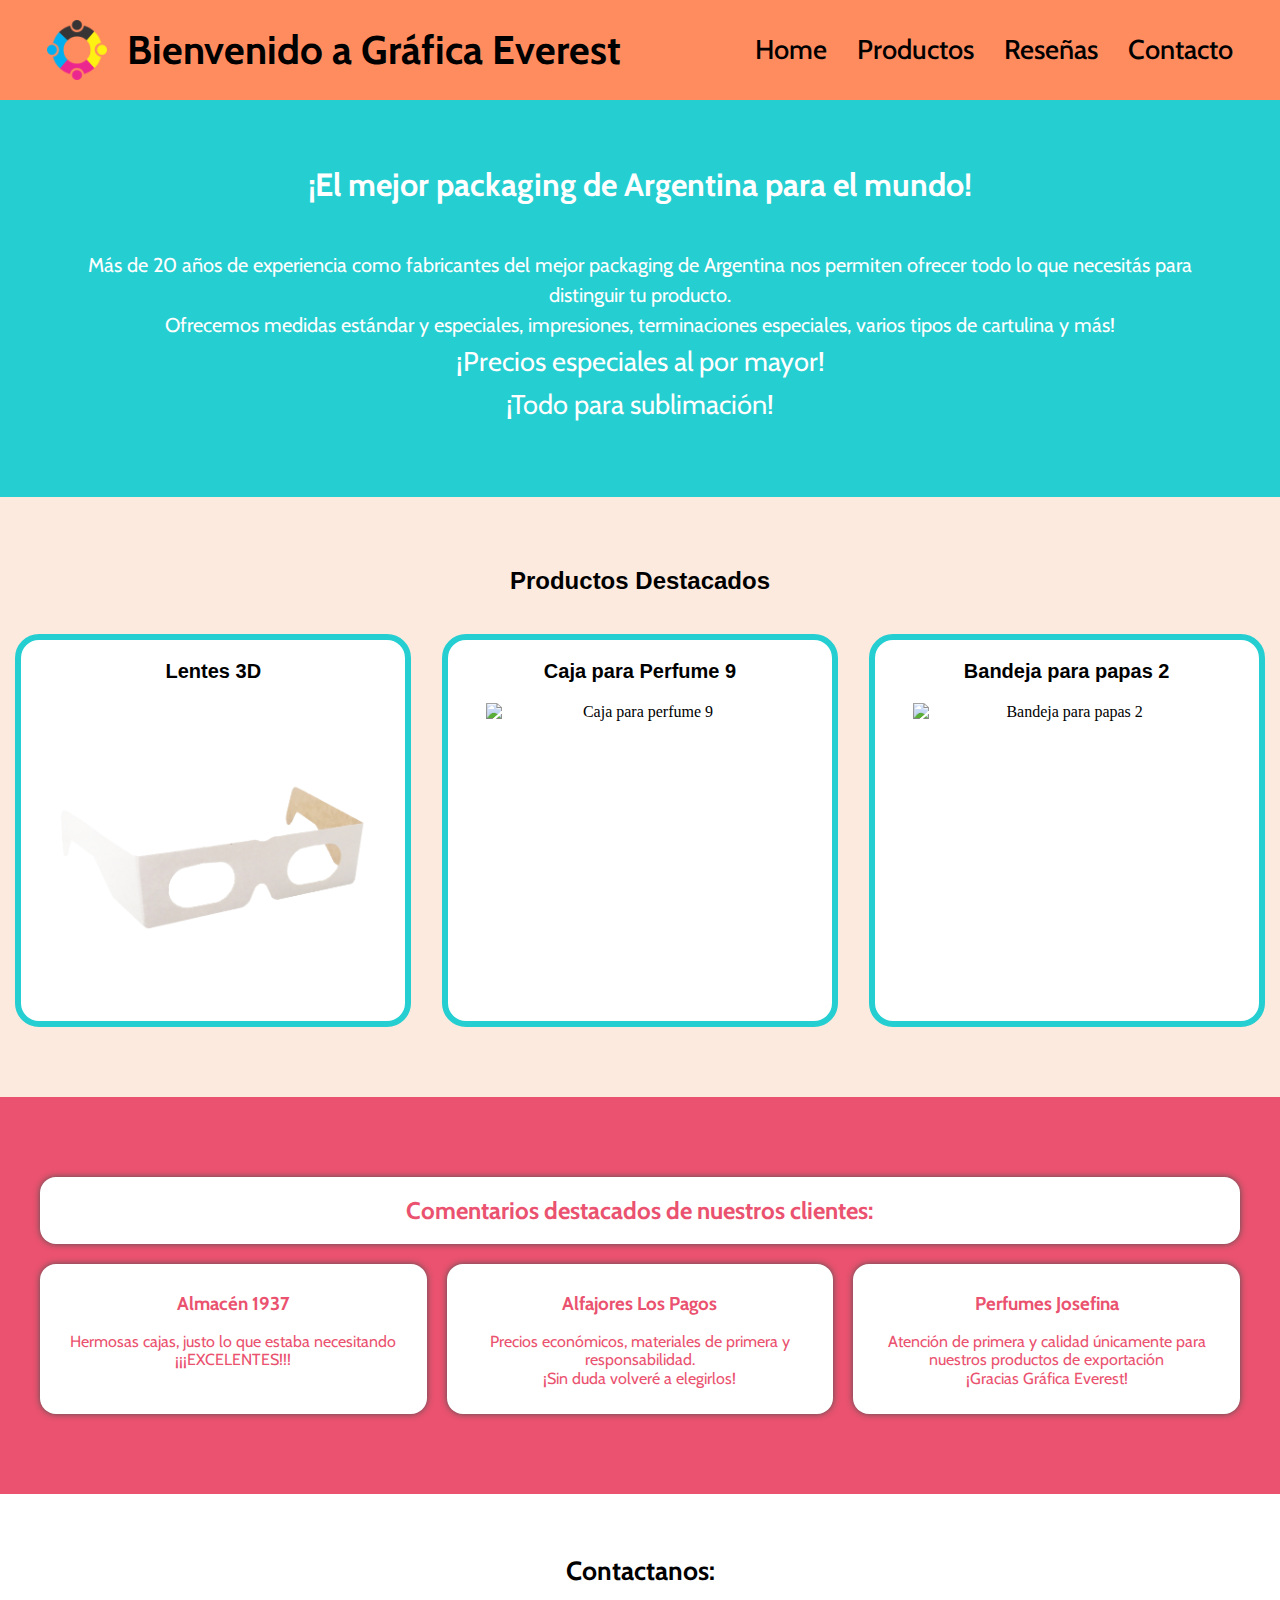
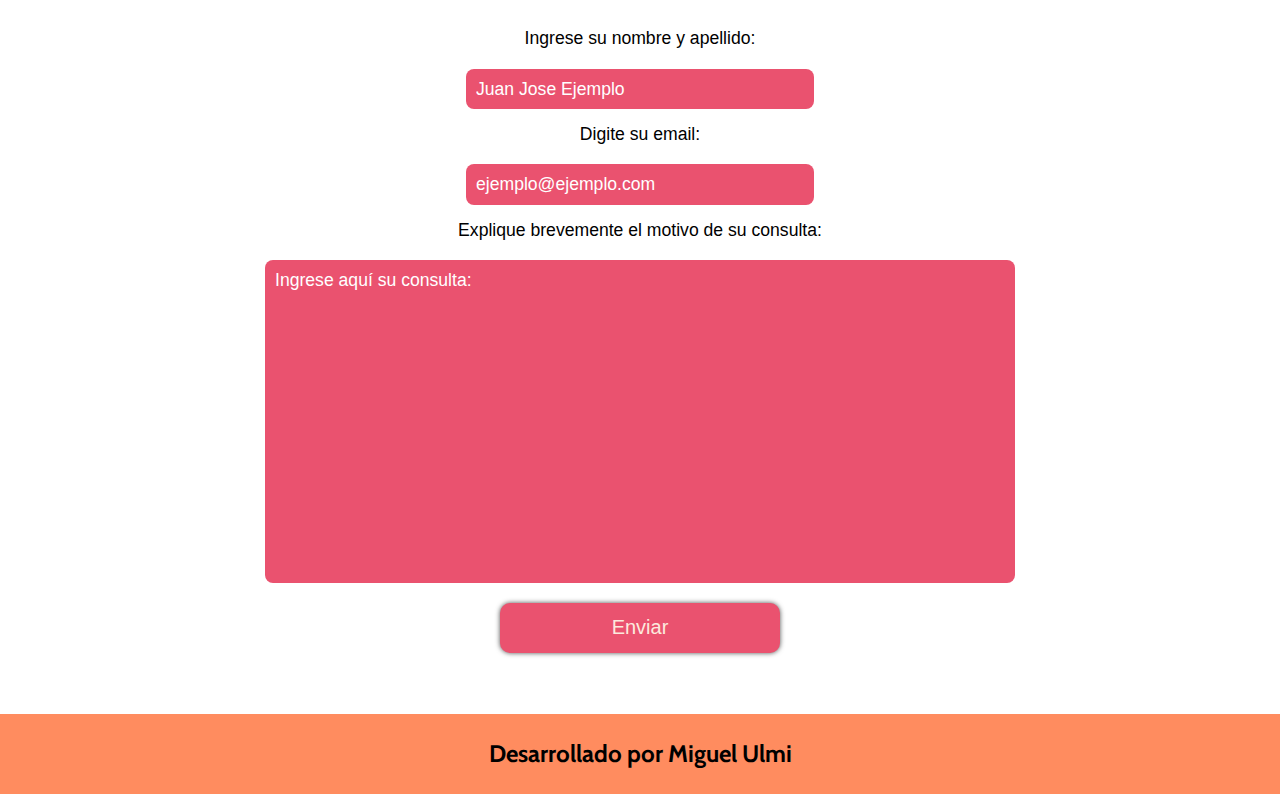
==== index.html @ 4e7ba4cf "Update index.html" ====
<!DOCTYPE html>
<html lang="es-ar">

<head>
    <meta charset="UTF-8">
    <meta name="viewport" content="width=device-width, initial-scale=1.0">
    <title>Carrito de Compras de Gráfica Everest</title>
    <meta name="author" content="Miguel Angel Ulmi">
    <meta name="keywords" content="carrito, carrito de compras, compras, shopping, shopping cart, cart">
    <meta name="resume" content="Es una página carrito de compras hecha para el trabajo final intgrador de Talento Tech">
    <link rel="stylesheet" href="styles/normalize.css">
    <link rel="stylesheet" href="styles/styles.css">
    <link rel="icon" href="images/Icon.png">
</head>

<body>
    <header class="header">
        <div class="header__logo">
            <img src="images/Icon.png" alt="Logo Gráfica Everest" class="header__logo__imagen">
            <h1 class="header__titulo">Bienvenido a Gráfica Everest</h1>
        </div>

        <nav class="header__nav">
            <ul class="header__nav__list">
                <li><a href="#home" class="header__nav__list__item">Home</a></li>
                <li><a href="#productos" class="header__nav__list__item">Productos</a></li>
                <li><a href="#resenas" class="header__nav__list__item">Reseñas</a></li>
                <li><a href="#contacto" class="header__nav__list__item">Contacto</a></li>
            </ul>
        </nav>
    </header>

    <main class="main">
        <section id="home">
            <h2 class="home__titulo">¡El mejor packaging de Argentina para el mundo!</h2>
            <p class="home__descripcion">Más de 20 años de experiencia como fabricantes del mejor packaging de Argentina nos permiten ofrecer todo lo que necesitás para distinguir tu producto. <br>
                Ofrecemos medidas estándar y especiales, impresiones, terminaciones especiales, varios tipos de cartulina y más!<br>
                <span>¡Precios especiales al por mayor!<br> 
                ¡Todo para sublimación!</span></p>
        </section>

        <section id="productos">
            <h2 class="productos__titulo">Productos Destacados</h2>
            <div class="productos__items">
                <div class="productos__caja">
                    <p class="productos__caja__titulo">Lentes 3D</p>
                    <img src="images/Len1.png" alt="Lentes 3D" class="productos__imagen">
                </div>
                <div class="productos__caja">
                    <p class="productos__caja__titulo">Caja para Perfume 9</p>
                    <img src="images/Per9.png" alt="Caja para perfume 9" class="productos__imagen">
                </div>
                <div class="productos__caja">
                    <p class="productos__caja__titulo">Bandeja para papas 2</p>
                    <img src="images/Ban2.png" alt="Bandeja para papas 2" class="productos__imagen">
                </div>
            </div>
        </section>

        <section id="resenas">
                <div class="resenas__titulo">
                    <h2>Comentarios destacados de nuestros clientes:</h2>
                </div>
                <div class="resenas__items">
                    <h3 class="resenas__titulo__item">Almacén 1937</h3>
                    <p class="resenas__titulo__descripcion">Hermosas cajas, justo lo que estaba necesitando<br>¡¡¡EXCELENTES!!!</p>
                </div>
                <div class="resenas__items">
                    <h3 class="resenas__titulo__item">Alfajores Los Pagos</h3>
                    <p class="resenas__titulo__descripcion">Precios económicos, materiales de primera y responsabilidad.<br>¡Sin duda volveré a elegirlos!</p>
                </div>
                <div class="resenas__items">
                    <h3 class="resenas__titulo__item">Perfumes Josefina</h3>
                    <p class="resenas__titulo__descripcion">Atención de primera y calidad únicamente para nuestros productos de exportación<br>¡Gracias Gráfica Everest!</p>
                </div>
        </section>

        <section id="contacto">
            <h2>Contactanos:</h2>
            <form   action="https://formspree.io/f/xanyjayg"
            method="POST" name="contacto_grafica_everest" class="contacto__formulario">
                <label for="nombre_y_apellido">Ingrese su nombre y apellido: <br> <br> <input name="Nombre y Apellido" type="text" placeholder="Juan Jose Ejemplo" size="30" class="contacto__formulario__inputs" required></label>
                

                <label for="email">Digite su email: <br> <br> <input name="Email" type="email" placeholder="ejemplo@ejemplo.com" size="30" class="contacto__formulario__inputs" required></label>
                

                <label for="consulta">Explique brevemente el motivo de su consulta: <br> <br> <textarea name="Consulta" id="consulta" placeholder="Ingrese aquí su consulta:" rows="15" cols="70" class="contacto__formulario__inputs" required></textarea></label>
                

                <button type="submit" class="contacto__formulario__enviar">Enviar</button>
            </form>
            <!--<div id="wrapper-9cd199b9cc5410cd3b1ad21cab2e54d3">
                <div id="map-9cd199b9cc5410cd3b1ad21cab2e54d3"></div><script>(function () {
                var setting = {"query":"Madrid 3214, Isidro Casanova, Provincia de Buenos Aires, Argentina","width":800,"height":600,"satellite":false,"zoom":13,"placeId":"ChIJMYZ7r23GvJUR99tNs8wPkfY","cid":"0xf6910fccb34ddbf7","coords":[-34.70249549999999,-58.5806013],"cityUrl":"/argentina/buenos-aires","cityAnchorText":"Map of Buenos Aires, Buenos Aires, Argentina","lang":"es-es","queryString":"Madrid 3214, Isidro Casanova, Provincia de Buenos Aires, Argentina","centerCoord":[-34.70249549999999,-58.5806013],"id":"map-9cd199b9cc5410cd3b1ad21cab2e54d3","embed_id":"1169615"};
                var d = document;
                var s = d.createElement('script');
                s.src = 'https://1map.com/js/script-for-user.js?embed_id=1169615';
                s.async = true;
                s.onload = function (e) {
                  window.OneMap.initMap(setting)
                };
                var to = d.getElementsByTagName('script')[0];
                to.parentNode.insertBefore(s, to);
              })();</script><a href="https://1map.com/es-es/map-embed">1 Map</a></div>-->
        </section>
    </main>

    <footer class="footer">
        <a href="https://github.com/MigueBlack93" target="_blank" class="footer__descripcion">Desarrollado por Miguel Ulmi</a>
    </footer>

    <script src="app/app.js"></script>
</body>
</html>
---- styles/styles.css ----
@import url('https://fonts.googleapis.com/css2?family=Cabin:ital,wght@0,400..700;1,400..700&family=Poppins:ital,wght@0,100;0,200;0,300;0,400;0,500;0,600;0,700;0,800;0,900;1,100;1,200;1,300;1,400;1,500;1,600;1,700;1,800;1,900&display=swap');

:root{
    --color-fondo: #FCEADE;
    --color-texto: #000000;
    --color-fondo-header: #ff8c5f;
    --color-fondo-footer: #25CED1;
    --color-fondo-resenas: #EA526F;
    --color-sombras: #505050;

    --fuente-textos-titulo: "Cabin", sans-serif;
    --fuente-textos-descripcion: "Inter", sans-serif;
    --peso-fuente-textos: 300;
    --peso-fuente-titulos: 700;
    --peso-fuente-subtitulos: 500;
}

body{
    background-color: var(--color-fondo);
}

.header{
    display: flex;
    background-color: var(--color-fondo-header);
    color: var(--color-texto);
    align-items: center;
    justify-content: space-around;
    height: 100px;
    width: 100%;
    top: 0;
}

.header__logo{
    display: flex;
    align-items: center;
    gap: 20px;
}

.header__logo__imagen{
    width: 60px;
    height: 60px;
}

.header__titulo{
    font-family: var(--fuente-textos-titulo);
    font-weight: var(--peso-fuente-titulos);
    font-size: 2.5rem;
}

.header__nav__list{
    display: flex;
    justify-content: right;
    font-family: var(--fuente-textos-titulo);
    font-weight: var(--peso-fuente-subtitulos);
    font-size: 1.7rem;
    text-decoration: none;
    list-style-type: none;
    gap: 30px;
}

.header__nav__list__item{
    text-decoration: none;
    color: var(--color-texto);
}

.header__nav__list__item:hover{
    color: var(--color-fondo-footer);
}

.main{
    display: flex;
    flex-direction: column;
}

#home{
    padding: 40px 0px 50px 0px;
    display: flex;
    flex-direction: column;
    align-items: center;
    background-color: var(--color-fondo-footer);
    color: #FFFFFF;
}

.home__titulo{
    font-family: var(--fuente-textos-titulo);
    font-weight: var(--peso-fuente-titulos);
    font-size: 2rem;
}

.home__descripcion{
    padding: 0px 5% 0px 5%;
    font-family: var(--fuente-textos-titulo);
    font-weight: var(--fuente-textos-descripcion);
    text-align: center;
    line-height: 150%;
    font-size: 1.25rem;
}

span{
    font-weight: var(--fuente-textos-titulo);
    font-size: 1.7rem;
    line-height: 160%;
}

#productos{
    padding: 50px 0px 70px 0px;
    display: flex;
    flex-direction: column;
    text-align: center;
}

.productos__titulo{
    font-family: var(--fuente-textos-descripcion);
    font-weight: var(--peso-fuente-titulos);
    margin-bottom: 40px;
}

.productos__items{
    display: flex;
    justify-content: space-around;
}

.productos__caja{
    width: 30vw;
    height: fit-content;
    padding-bottom: 10px;
    display: flex;
    flex-direction: column;
    align-items: center;
    justify-items: space-around;
    border: solid var(--color-fondo-footer) 6px;
    border-radius: 24px;
    background-color: #FFFFFF;
}

.productos__caja__titulo{
    font-family: var(--fuente-textos-descripcion);
    font-weight: var(--peso-fuente-titulos);
    font-size: 1.25rem;
}

.productos__imagen{
    width: 24vw;
    height: 24vw;
    object-fit:scale-down;
}

#resenas{
    display: grid;
    grid-template-columns: repeat(auto-fit, minmax(25vw, 1fr));
    grid-template-rows: 15px, repeat(auto-fill, minmax(400px, 600px));
    background-color: var(--color-fondo-resenas);
    padding: 80px 40px 80px 40px;
    gap: 20px;
    font-family: var(--fuente-textos-titulo);
    color: var(--color-fondo-resenas);
}

.resenas__titulo{
    background-color: #FFFFFF;
    grid-column-start: 1;
    grid-column-end: 4;
    border-radius: 16px;
    text-align: center;
    box-shadow: 0px 0px 6px var(--color-sombras);
}


.resenas__items{
    background-color: #FFFFFF;
    padding: 10px;
    border-radius: 16px;
    text-align: center;
    box-shadow: 0px 0px 6px var(--color-sombras);
}

#contacto{
    height: 740px;
    padding: 40px 0px 40px 0px;
    background-color: #FFFFFF;
    font-family: var(--fuente-textos-titulo);
    font-weight: var(--peso-fuente-subtitulos);
    font-size: 1.1rem;
    text-align: center;
}

.contacto__formulario{
    padding: 20px;
    display: flex;
    flex-direction: column;
    align-items: center;
    gap: 15px;
    font-family: var(--fuente-textos-descripcion);
    font-weight: var(--peso-fuente-subtitulos);
    font-size: 1.1rem;
    text-align: center;
}

.contacto__formulario__inputs{
    padding: 10px;
    border: none;
    border-radius: 8px;
    background-color: var(--color-fondo-resenas);
    color: #FFFFFF;
    resize: none;
}

.contacto__formulario__inputs::placeholder{
    font-family: var(--fuente-textos-descripcion);
    font-weight: var(--peso-fuente-subtitulos);
    font-size: 1.1rem;
    color: #FFFFFF;
}

.contacto__formulario__enviar{
    width: 280px;
    height: 50px;
    border-radius: 10px;
    background-color: var(--color-fondo-resenas);
    box-shadow: 0px 0px 5px var(--color-sombras);
    border: none;
    color: var(--color-fondo);
    font-size: 1.25rem;
}

.contacto__formulario__enviar:hover{
    background-color: var(--color-fondo-footer);

}

.footer{
    height: 80px;
    display: flex;
    background-color: var(--color-fondo-header);
    font-family: var(--fuente-textos-titulo);
    font-weight: var(--peso-fuente-titulos);
    font-size: 1.5rem;
    justify-content: center;
    align-items: center;
}

.footer__descripcion{
    text-decoration: none;
    color: var(--color-texto);
}

.footer__descripcion:hover{
    color: var(--color-fondo-footer);
}
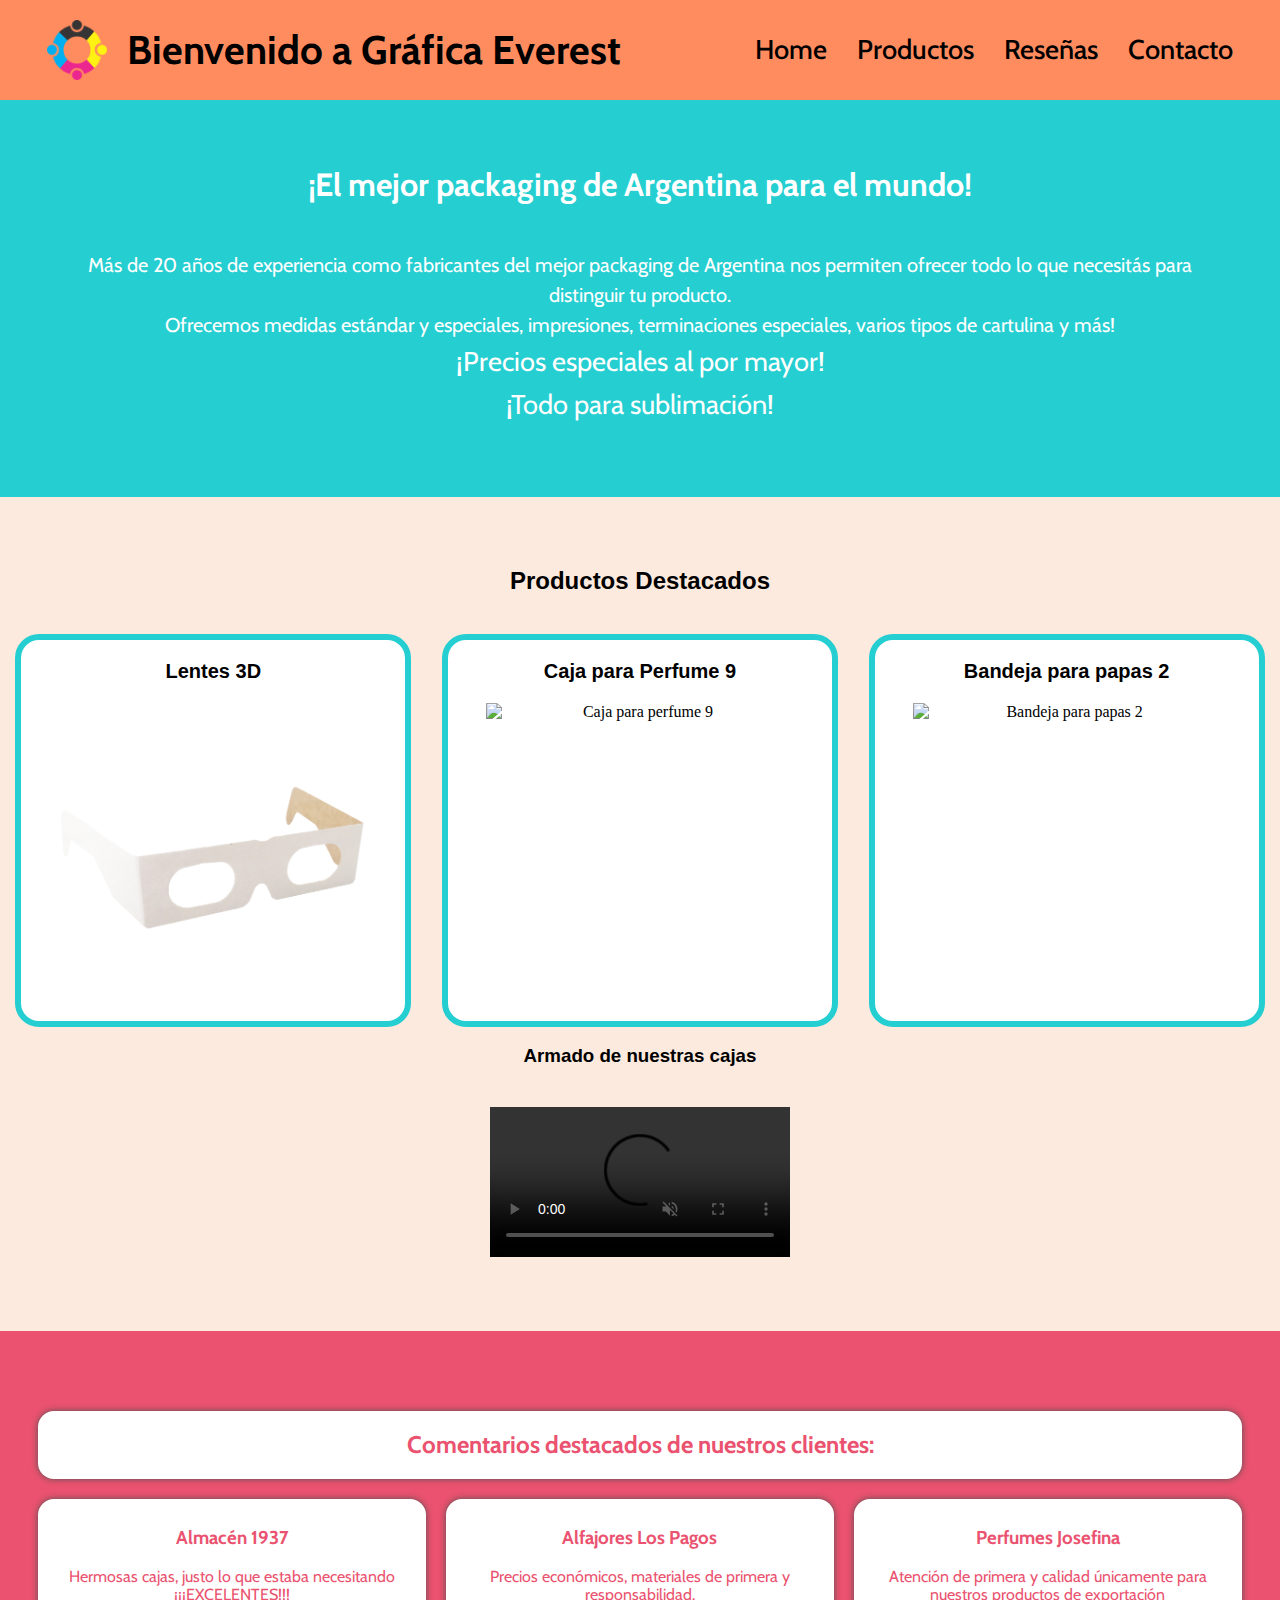
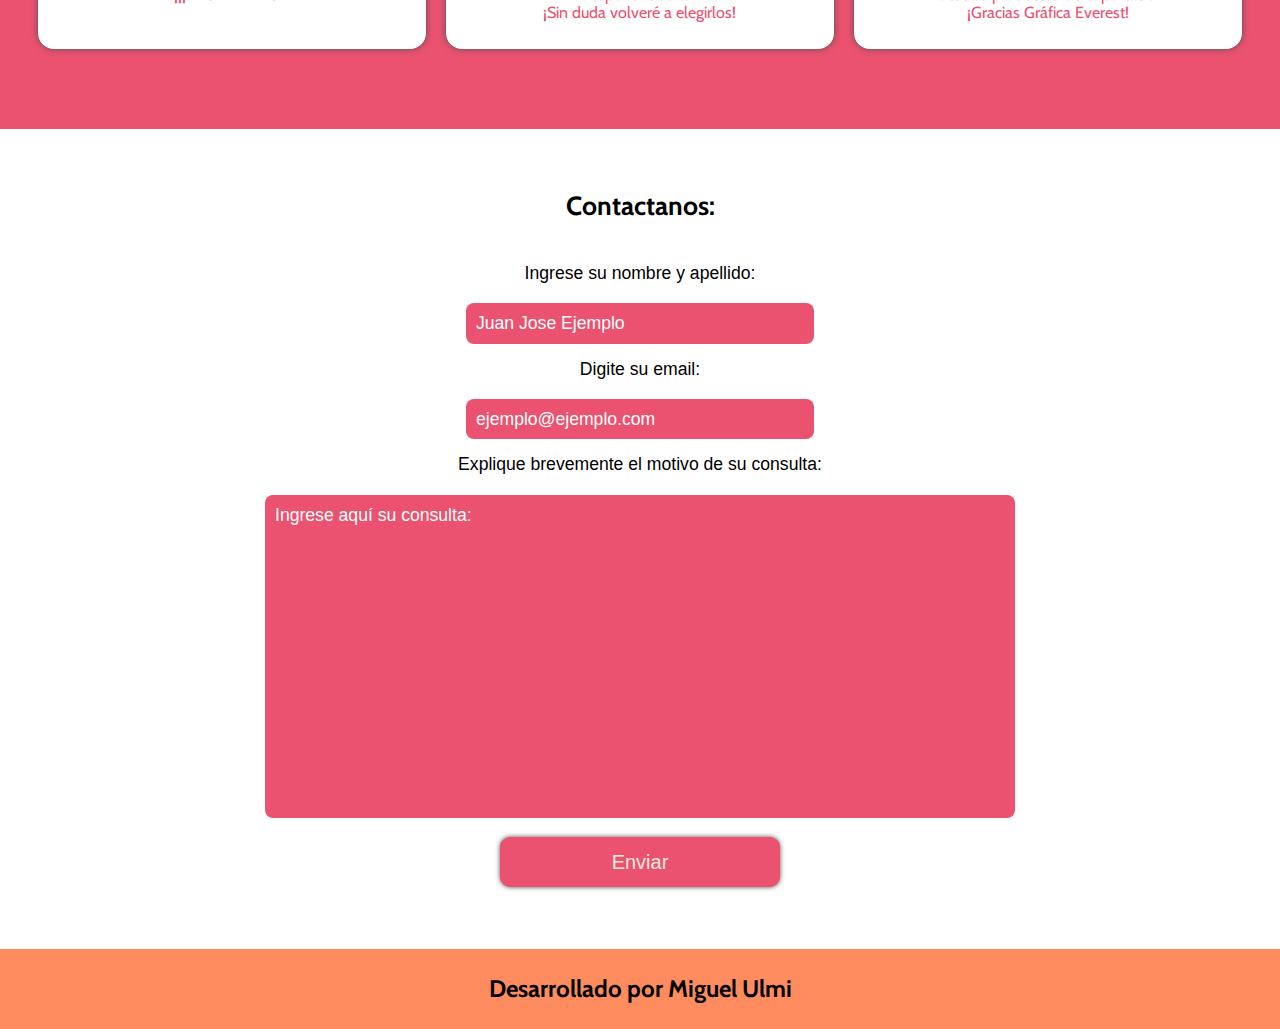
==== commit bc8689e1: "Update index.html" ====
--- a/index.html
+++ b/index.html
@@ -55,6 +55,11 @@
                     <img src="images/Ban2.png" alt="Bandeja para papas 2" class="productos__imagen">
                 </div>
             </div>
+
+            <div class="productos__armado">
+                <h3 class="productos__titulo">Armado de nuestras cajas</h3>
+                <video class="productos__armado__video" src="videos/Armado de Base Automática.mp4" muted controls autoplay>Armado de cajas</video>
+            </div>
         </section>
 
         <section id="resenas">
@@ -76,6 +81,7 @@
         </section>
 
         <section id="contacto">
+            <!--<img src="images/fondo.jpg" alt="Notebook con lentes" class="contacto__fondo">-->
             <h2>Contactanos:</h2>
             <form   action="https://formspree.io/f/xanyjayg"
             method="POST" name="contacto_grafica_everest" class="contacto__formulario">
--- a/styles/styles.css
+++ b/styles/styles.css
@@ -84,6 +84,7 @@
 .home__titulo{
     font-family: var(--fuente-textos-titulo);
     font-weight: var(--peso-fuente-titulos);
+    text-align: center;
     font-size: 2rem;
 }
 
@@ -122,6 +123,7 @@
 
 .productos__caja{
     width: 30vw;
+    min-height: 220px;
     height: fit-content;
     padding-bottom: 10px;
     display: flex;
@@ -150,7 +152,7 @@
     grid-template-columns: repeat(auto-fit, minmax(25vw, 1fr));
     grid-template-rows: 15px, repeat(auto-fill, minmax(400px, 600px));
     background-color: var(--color-fondo-resenas);
-    padding: 80px 40px 80px 40px;
+    padding: 80px 3vw 80px 3vw;
     gap: 20px;
     font-family: var(--fuente-textos-titulo);
     color: var(--color-fondo-resenas);
@@ -246,4 +248,31 @@
 
 .footer__descripcion:hover{
     color: var(--color-fondo-footer);
+}
+
+@media (max-width: 900px) {
+
+    .header{
+        display: flex;
+        flex-direction: column;
+        height: 150px;
+        gap: 0px;
+    }
+
+    .header__logo__imagen{
+        width: 50px;
+        height: 50px;
+    }
+
+    .header__titulo{
+        font-size: 1.8rem;
+    }
+
+    .header__nav__list{
+        font-size: 1.25rem;
+    }
+
+    .contacto__formulario__inputs{
+        max-width: 80vw;
+    }
 }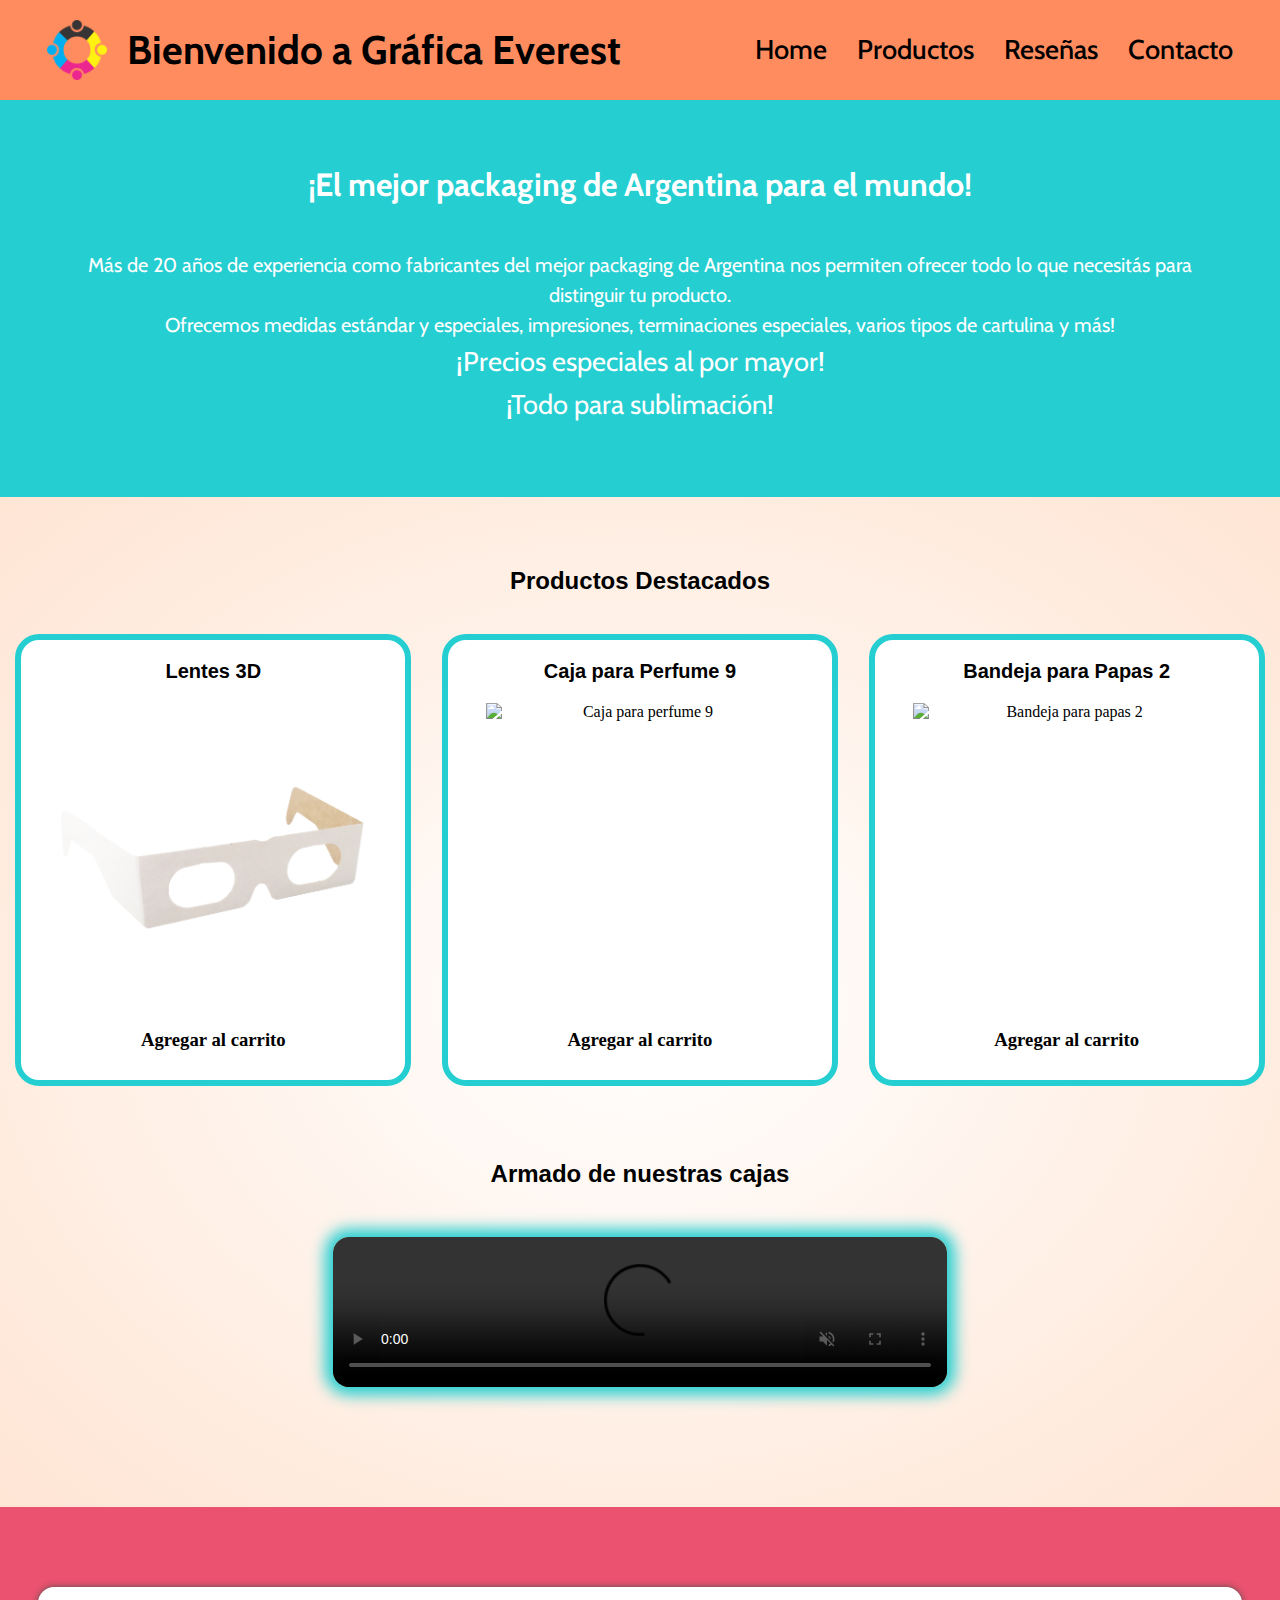
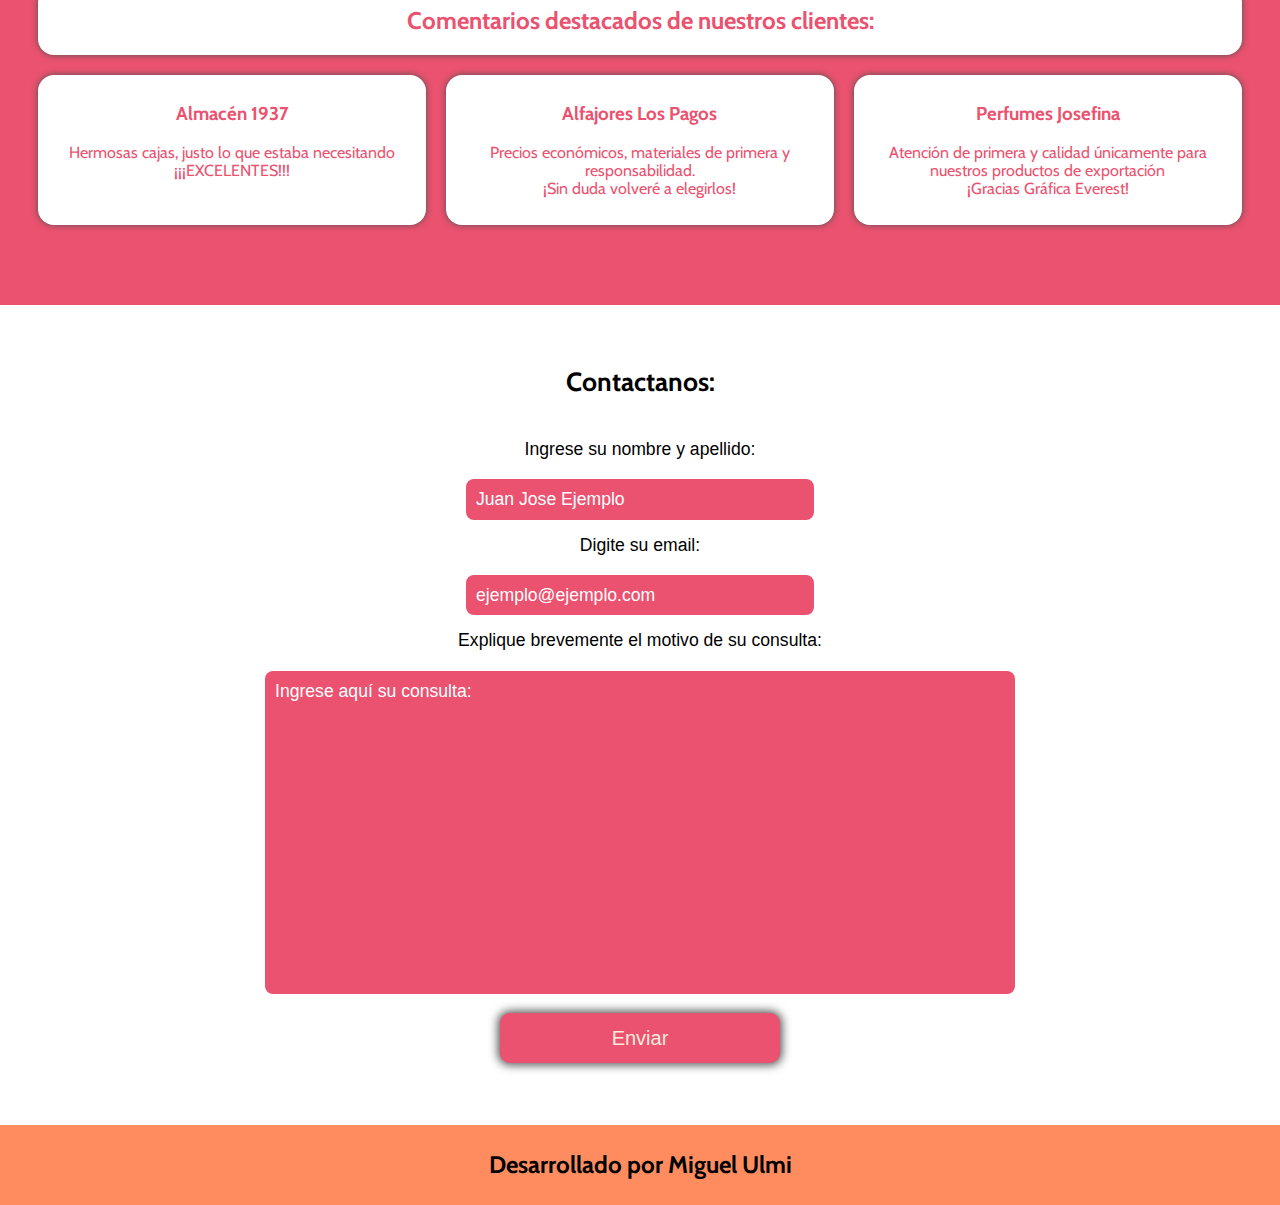
==== commit 86b81e5a: "Update index.html" ====
--- a/index.html
+++ b/index.html
@@ -45,14 +45,17 @@
                 <div class="productos__caja">
                     <p class="productos__caja__titulo">Lentes 3D</p>
                     <img src="images/Len1.png" alt="Lentes 3D" class="productos__imagen">
+                    <h3 class="productos__caja__boton">Agregar al carrito</h3>
                 </div>
                 <div class="productos__caja">
                     <p class="productos__caja__titulo">Caja para Perfume 9</p>
                     <img src="images/Per9.png" alt="Caja para perfume 9" class="productos__imagen">
+                    <h3 class="productos__caja__boton">Agregar al carrito</h3>
                 </div>
                 <div class="productos__caja">
-                    <p class="productos__caja__titulo">Bandeja para papas 2</p>
+                    <p class="productos__caja__titulo">Bandeja para Papas 2</p>
                     <img src="images/Ban2.png" alt="Bandeja para papas 2" class="productos__imagen">
+                    <h3 class="productos__caja__boton">Agregar al carrito</h3>
                 </div>
             </div>
 
@@ -81,7 +84,6 @@
         </section>
 
         <section id="contacto">
-            <!--<img src="images/fondo.jpg" alt="Notebook con lentes" class="contacto__fondo">-->
             <h2>Contactanos:</h2>
             <form   action="https://formspree.io/f/xanyjayg"
             method="POST" name="contacto_grafica_everest" class="contacto__formulario">
--- a/styles/styles.css
+++ b/styles/styles.css
@@ -105,6 +105,7 @@
 
 #productos{
     padding: 50px 0px 70px 0px;
+    background: radial-gradient(#FFFFFF, #ffe5d4);
     display: flex;
     flex-direction: column;
     text-align: center;
@@ -114,6 +115,7 @@
     font-family: var(--fuente-textos-descripcion);
     font-weight: var(--peso-fuente-titulos);
     margin-bottom: 40px;
+    font-size: 1.5rem;
 }
 
 .productos__items{
@@ -145,6 +147,20 @@
     width: 24vw;
     height: 24vw;
     object-fit:scale-down;
+}
+
+.productos__armado{
+    padding: 50px 0px 50px 0px;
+    display: flex;
+    flex-direction: column;
+    align-items: center;
+    gap: 10px;
+}
+
+.productos__armado__video{
+    width: 48vw;
+    box-shadow: 0px 0px 15px 8px var(--color-fondo-footer);
+    border-radius: 16px;
 }
 
 #resenas{
@@ -180,6 +196,9 @@
     height: 740px;
     padding: 40px 0px 40px 0px;
     background-color: #FFFFFF;
+    background-image: url("images/fondo.png");
+    background-size: cover;
+    background-repeat: no-repeat;
     font-family: var(--fuente-textos-titulo);
     font-weight: var(--peso-fuente-subtitulos);
     font-size: 1.1rem;
@@ -219,7 +238,7 @@
     height: 50px;
     border-radius: 10px;
     background-color: var(--color-fondo-resenas);
-    box-shadow: 0px 0px 5px var(--color-sombras);
+    box-shadow: 0px 0px 10px 2px var(--color-sombras);
     border: none;
     color: var(--color-fondo);
     font-size: 1.25rem;
@@ -272,7 +291,11 @@
         font-size: 1.25rem;
     }
 
+    .productos__armado__video{
+        width: 70vw;
+    }
+
     .contacto__formulario__inputs{
         max-width: 80vw;
     }
-}+}
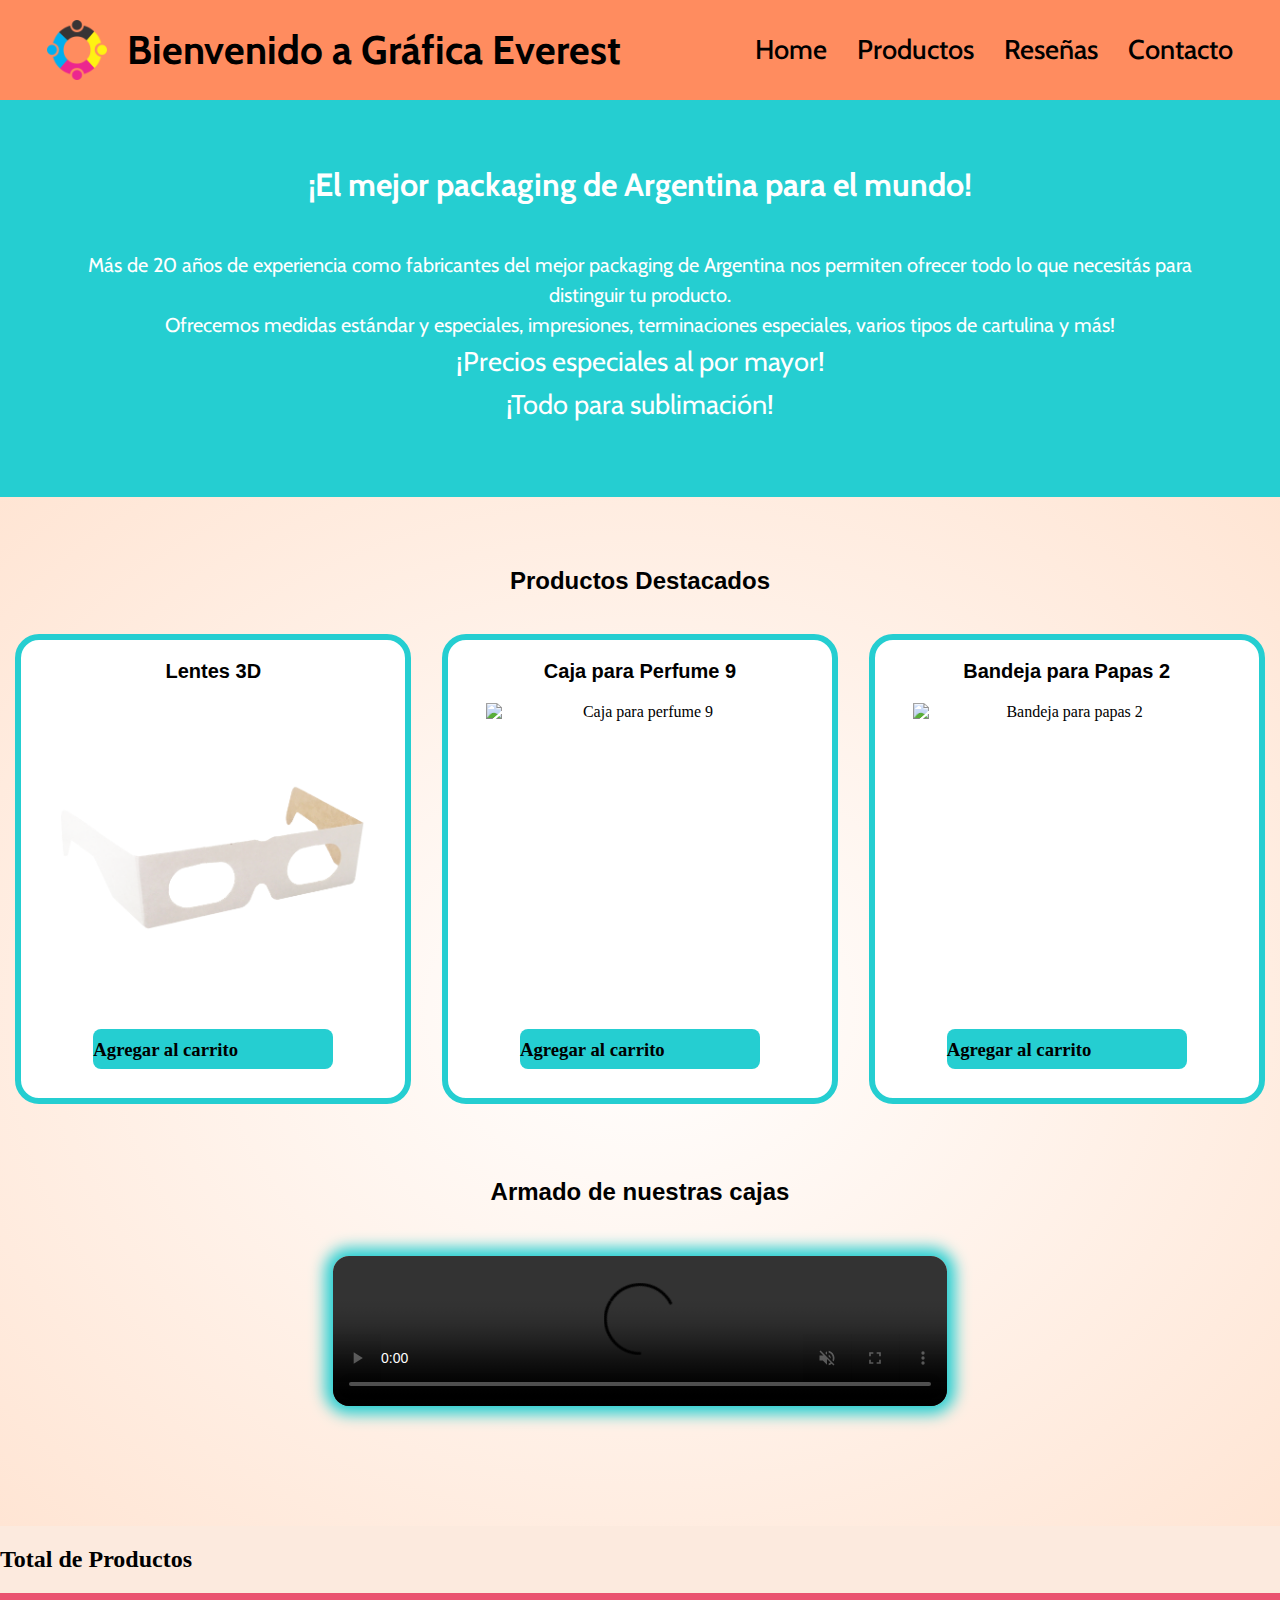
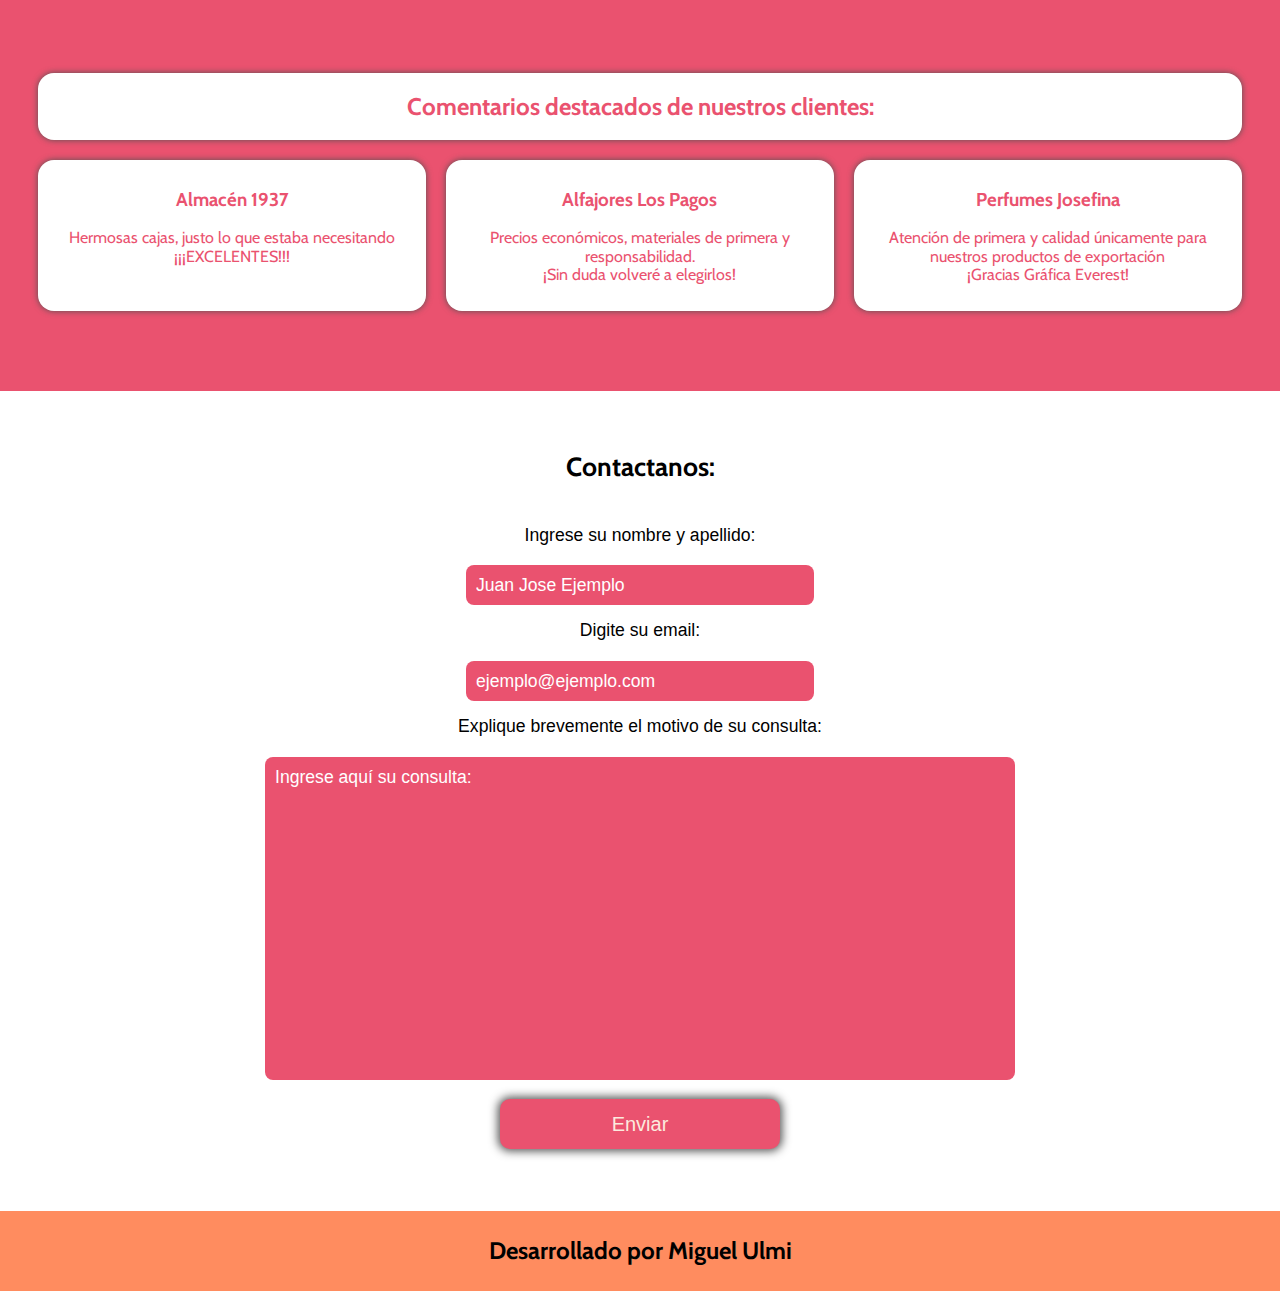
==== commit 7211a880: "Update index.html" ====
--- a/index.html
+++ b/index.html
@@ -65,6 +65,11 @@
             </div>
         </section>
 
+        <section id="carrito">
+            <h2 class="carrito__titulo">Total de Productos</h2>
+            
+        </section>
+
         <section id="resenas">
                 <div class="resenas__titulo">
                     <h2>Comentarios destacados de nuestros clientes:</h2>
--- a/styles/styles.css
+++ b/styles/styles.css
@@ -143,6 +143,16 @@
     font-size: 1.25rem;
 }
 
+.productos__caja__boton{
+    width: 240px;
+    height: 40px;
+    display: flex;
+    align-items: center;
+    border-radius: 8px;
+    background-color: #25CED1;
+    
+}
+
 .productos__imagen{
     width: 24vw;
     height: 24vw;
@@ -196,7 +206,7 @@
     height: 740px;
     padding: 40px 0px 40px 0px;
     background-color: #FFFFFF;
-    background-image: url("images/fondo.png");
+    background-image: url("/images/fondo.png");
     background-size: cover;
     background-repeat: no-repeat;
     font-family: var(--fuente-textos-titulo);
@@ -298,4 +308,4 @@
     .contacto__formulario__inputs{
         max-width: 80vw;
     }
-}
+}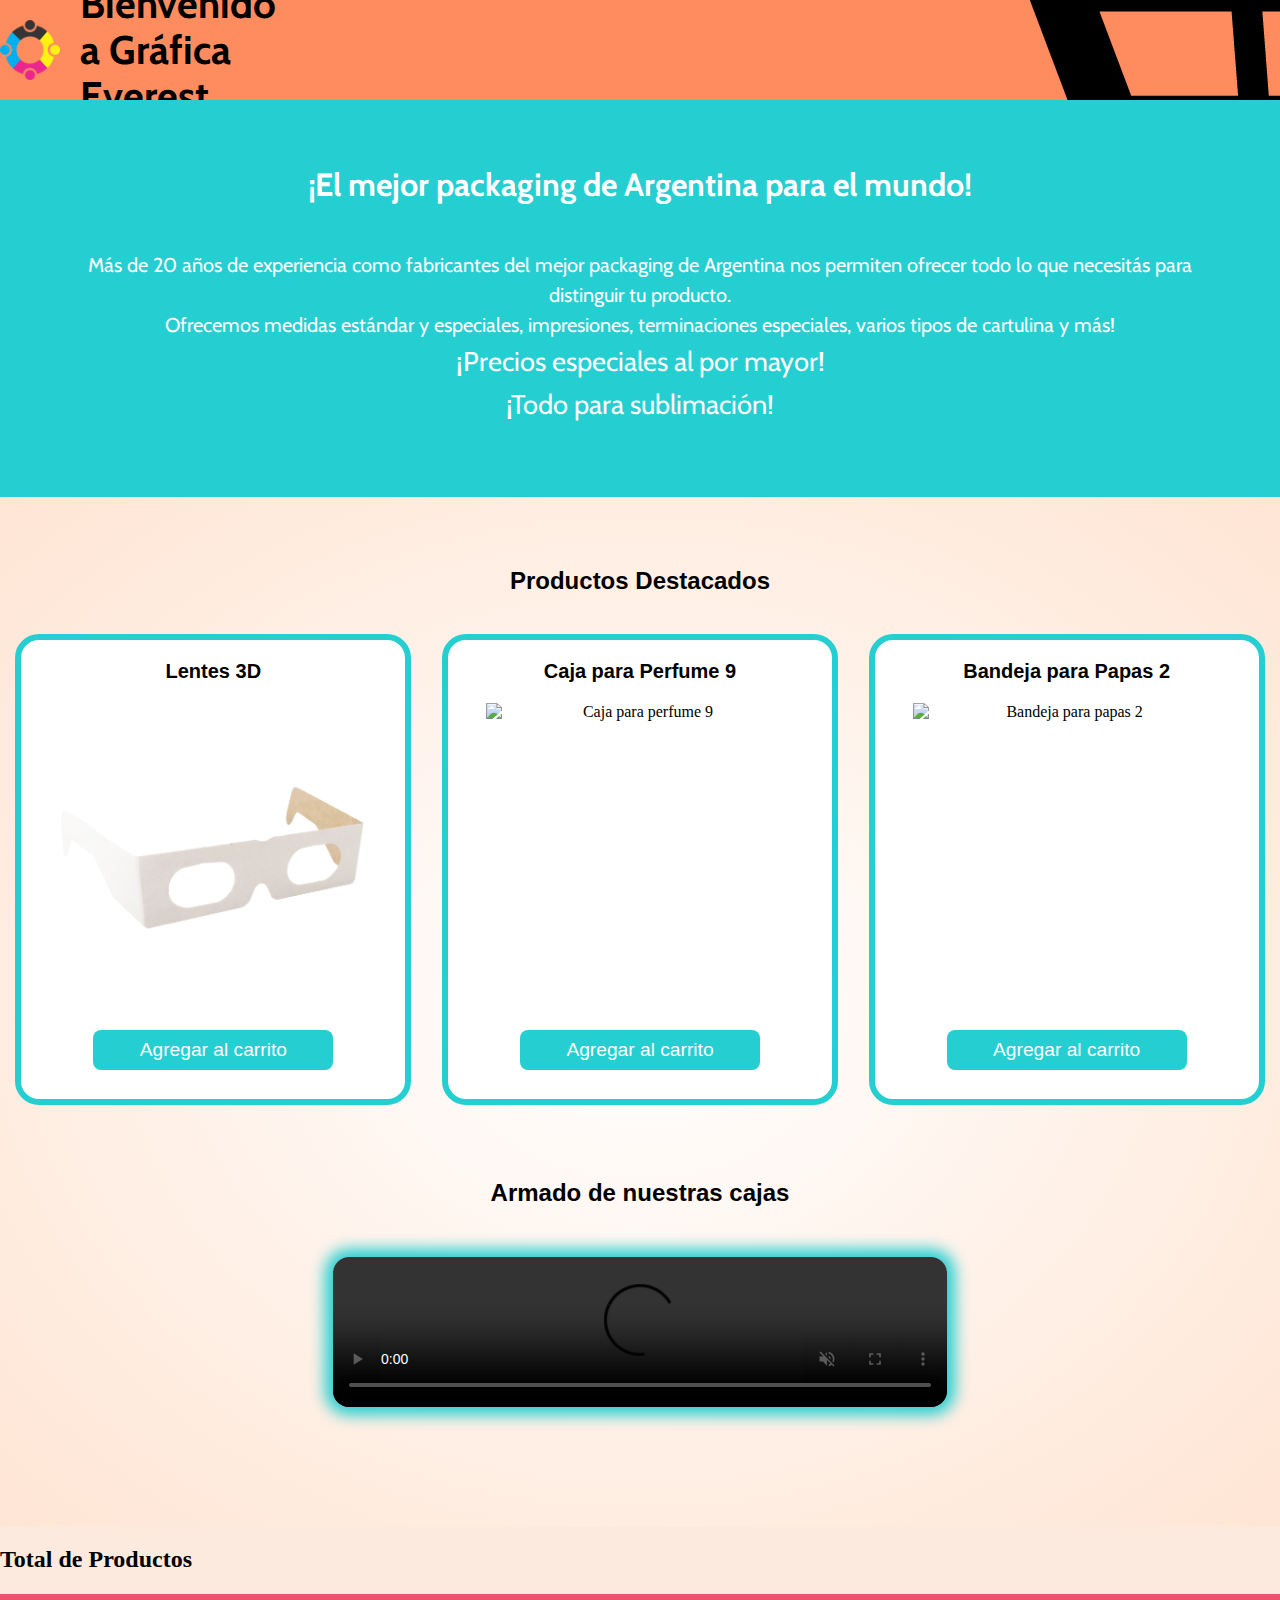
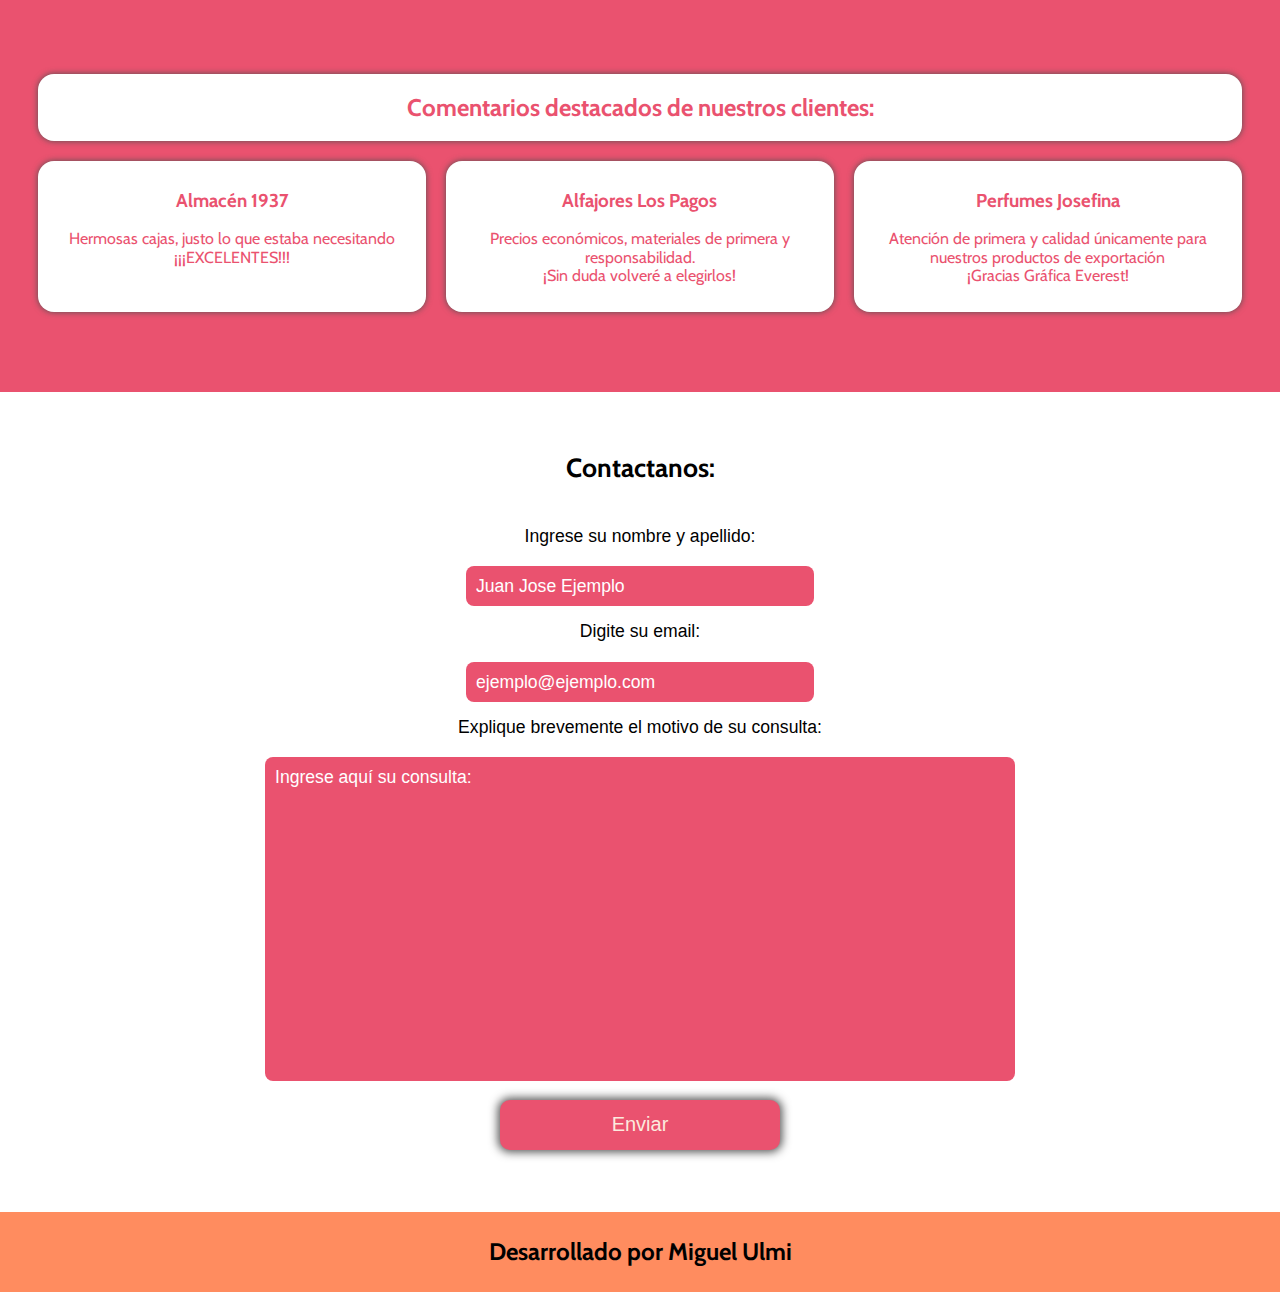
==== commit 5bf8b092: "Update index.html" ====
--- a/index.html
+++ b/index.html
@@ -26,6 +26,7 @@
                 <li><a href="#productos" class="header__nav__list__item">Productos</a></li>
                 <li><a href="#resenas" class="header__nav__list__item">Reseñas</a></li>
                 <li><a href="#contacto" class="header__nav__list__item">Contacto</a></li>
+                <li><a href="#carrito" class="header__nav__list__item"><img src="images/shopping_cart.png" alt="Carrito de compras negro" class="header__nav__list__item__imagen"></a></li>
             </ul>
         </nav>
     </header>
@@ -67,7 +68,7 @@
 
         <section id="carrito">
             <h2 class="carrito__titulo">Total de Productos</h2>
-            
+
         </section>
 
         <section id="resenas">
--- a/styles/styles.css
+++ b/styles/styles.css
@@ -148,9 +148,18 @@
     height: 40px;
     display: flex;
     align-items: center;
+    justify-content: center;
     border-radius: 8px;
     background-color: #25CED1;
-    
+    font-family: var(--fuente-textos-descripcion);
+    font-weight: var(--peso-fuente-subtitulos);
+    color: #FFFFFF;
+    font-size: 1.2rem;
+}
+
+.productos__caja__boton:hover{
+    background-color: var(--color-fondo-resenas);
+    cursor: pointer;
 }
 
 .productos__imagen{
@@ -171,6 +180,10 @@
     width: 48vw;
     box-shadow: 0px 0px 15px 8px var(--color-fondo-footer);
     border-radius: 16px;
+}
+
+#carrito{
+    
 }
 
 #resenas{
@@ -256,7 +269,7 @@
 
 .contacto__formulario__enviar:hover{
     background-color: var(--color-fondo-footer);
-
+    cursor: pointer;
 }
 
 .footer{
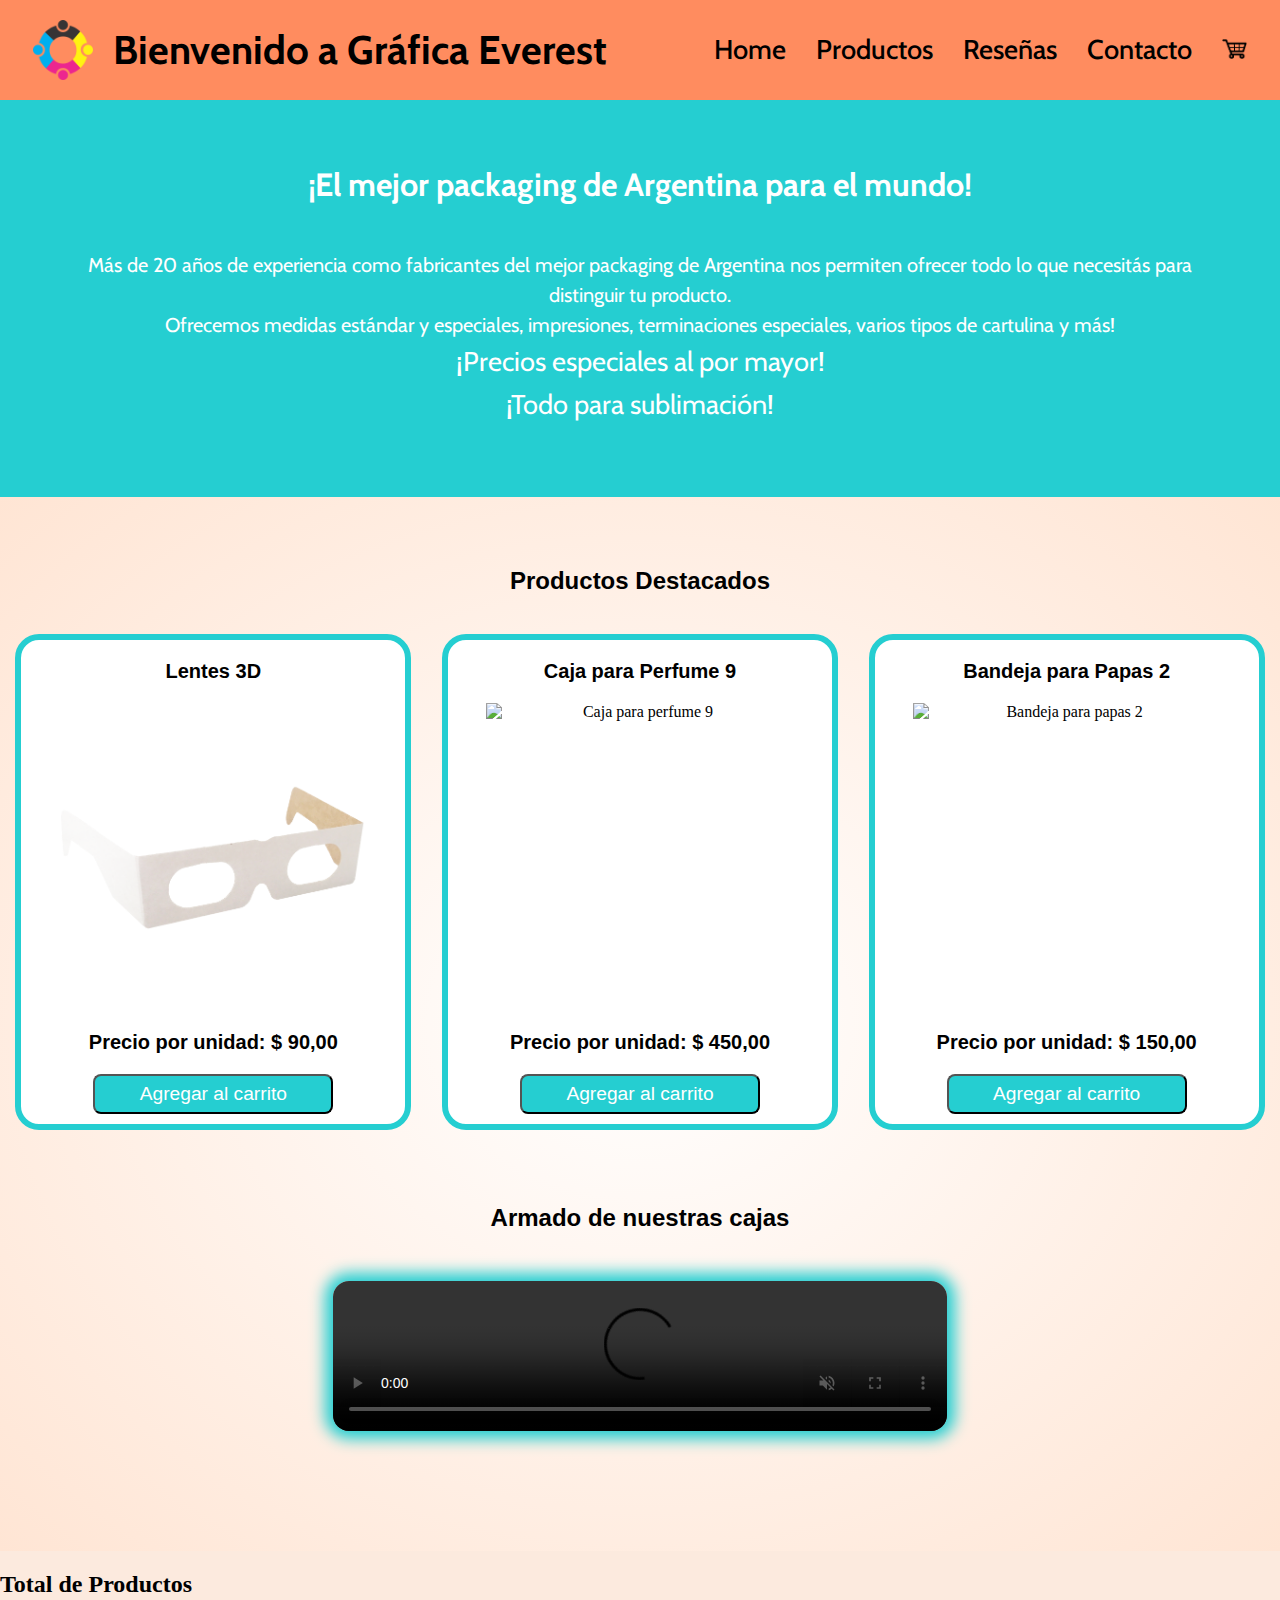
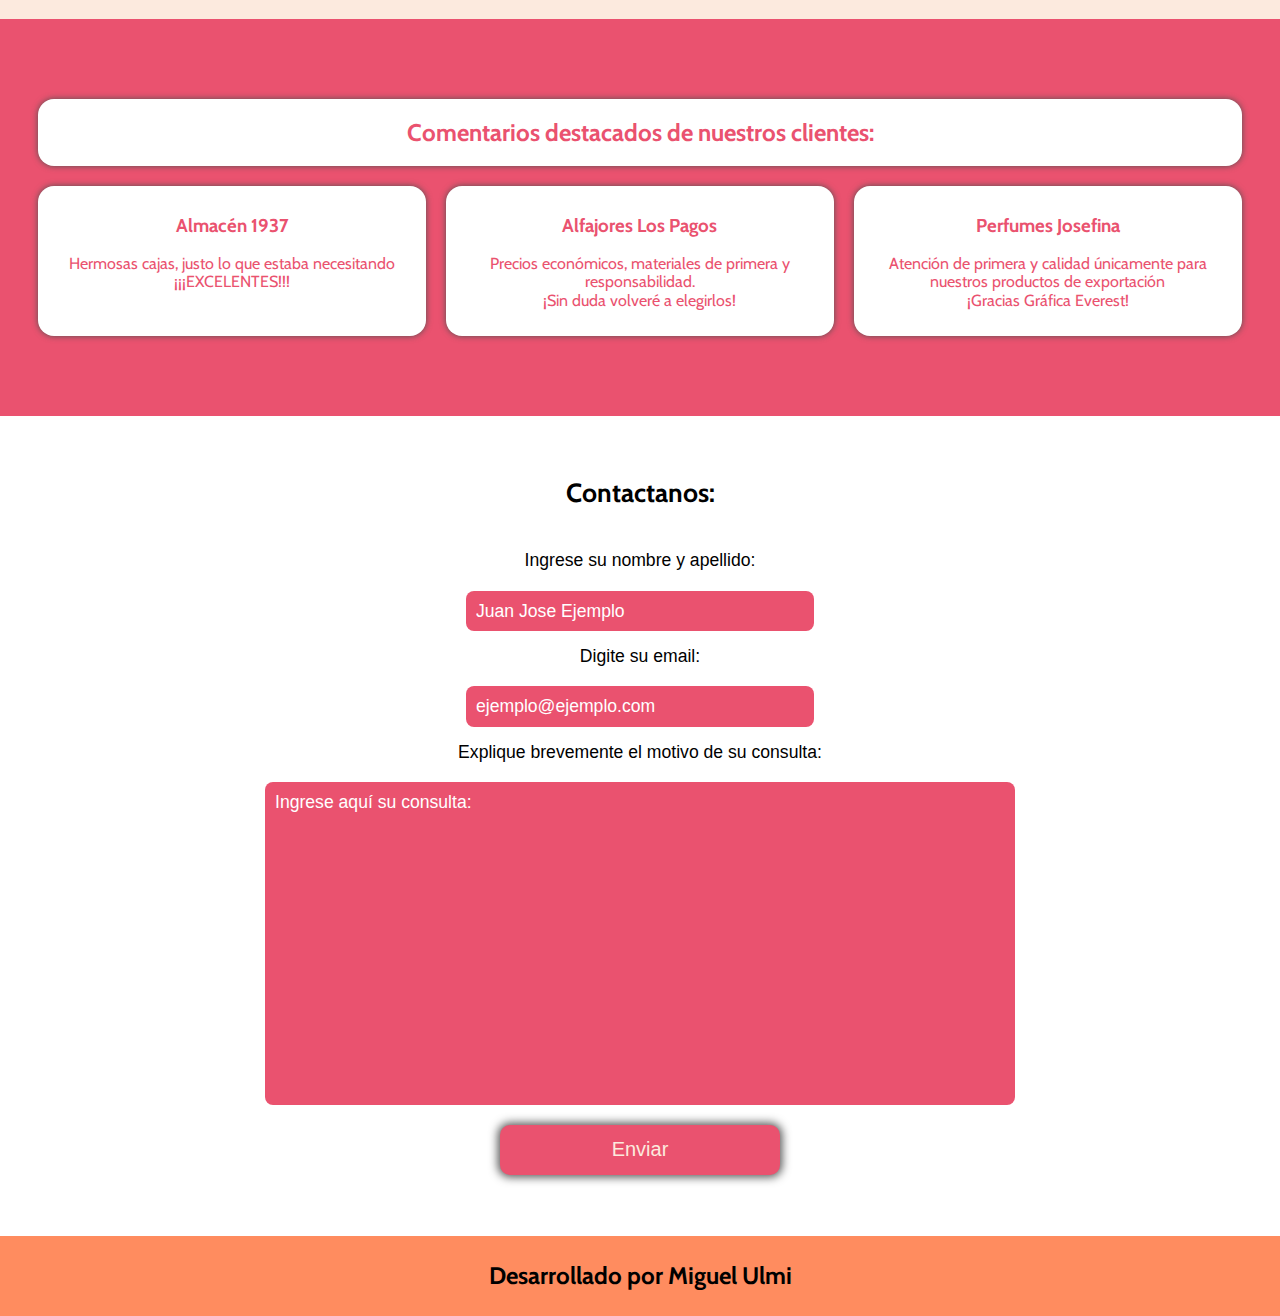
==== commit bc98f85c: "Update index.html" ====
--- a/index.html
+++ b/index.html
@@ -46,17 +46,20 @@
                 <div class="productos__caja">
                     <p class="productos__caja__titulo">Lentes 3D</p>
                     <img src="images/Len1.png" alt="Lentes 3D" class="productos__imagen">
-                    <h3 class="productos__caja__boton">Agregar al carrito</h3>
+                    <p class="productos__caja__titulo">Precio por unidad: $ 90,00</p>
+                    <button class="productos__caja__boton">Agregar al carrito</button>
                 </div>
                 <div class="productos__caja">
                     <p class="productos__caja__titulo">Caja para Perfume 9</p>
                     <img src="images/Per9.png" alt="Caja para perfume 9" class="productos__imagen">
-                    <h3 class="productos__caja__boton">Agregar al carrito</h3>
+                    <p class="productos__caja__titulo">Precio por unidad: $ 450,00</p>
+                    <button class="productos__caja__boton">Agregar al carrito</button>
                 </div>
                 <div class="productos__caja">
                     <p class="productos__caja__titulo">Bandeja para Papas 2</p>
                     <img src="images/Ban2.png" alt="Bandeja para papas 2" class="productos__imagen">
-                    <h3 class="productos__caja__boton">Agregar al carrito</h3>
+                    <p class="productos__caja__titulo">Precio por unidad: $ 150,00</p>
+                    <button class="productos__caja__boton">Agregar al carrito</button>
                 </div>
             </div>
 
--- a/styles/styles.css
+++ b/styles/styles.css
@@ -67,6 +67,10 @@
     color: var(--color-fondo-footer);
 }
 
+.header__nav__list__item__imagen{
+    width: 25px;
+}
+
 .main{
     display: flex;
     flex-direction: column;
@@ -183,7 +187,8 @@
 }
 
 #carrito{
-    
+    display: grid;
+
 }
 
 #resenas{
@@ -312,6 +317,7 @@
 
     .header__nav__list{
         font-size: 1.25rem;
+        flex-wrap:wrap;
     }
 
     .productos__armado__video{
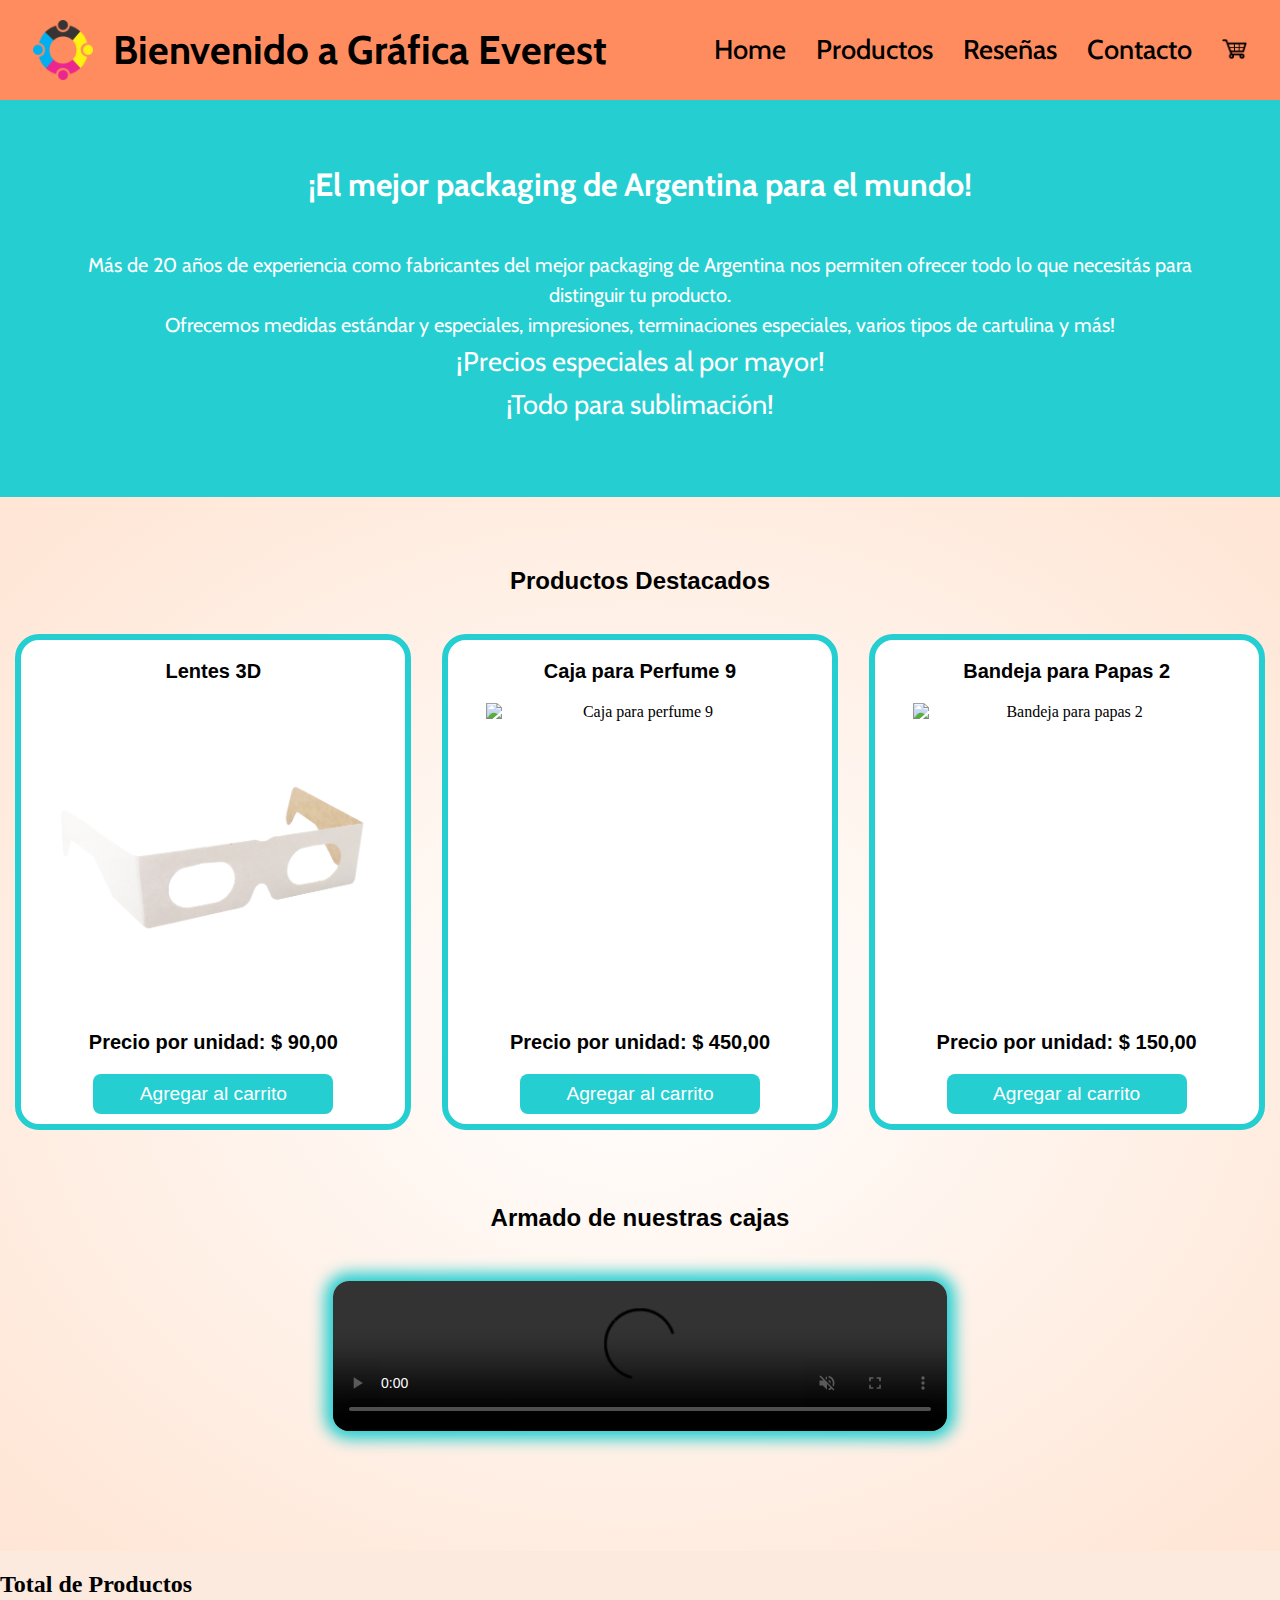
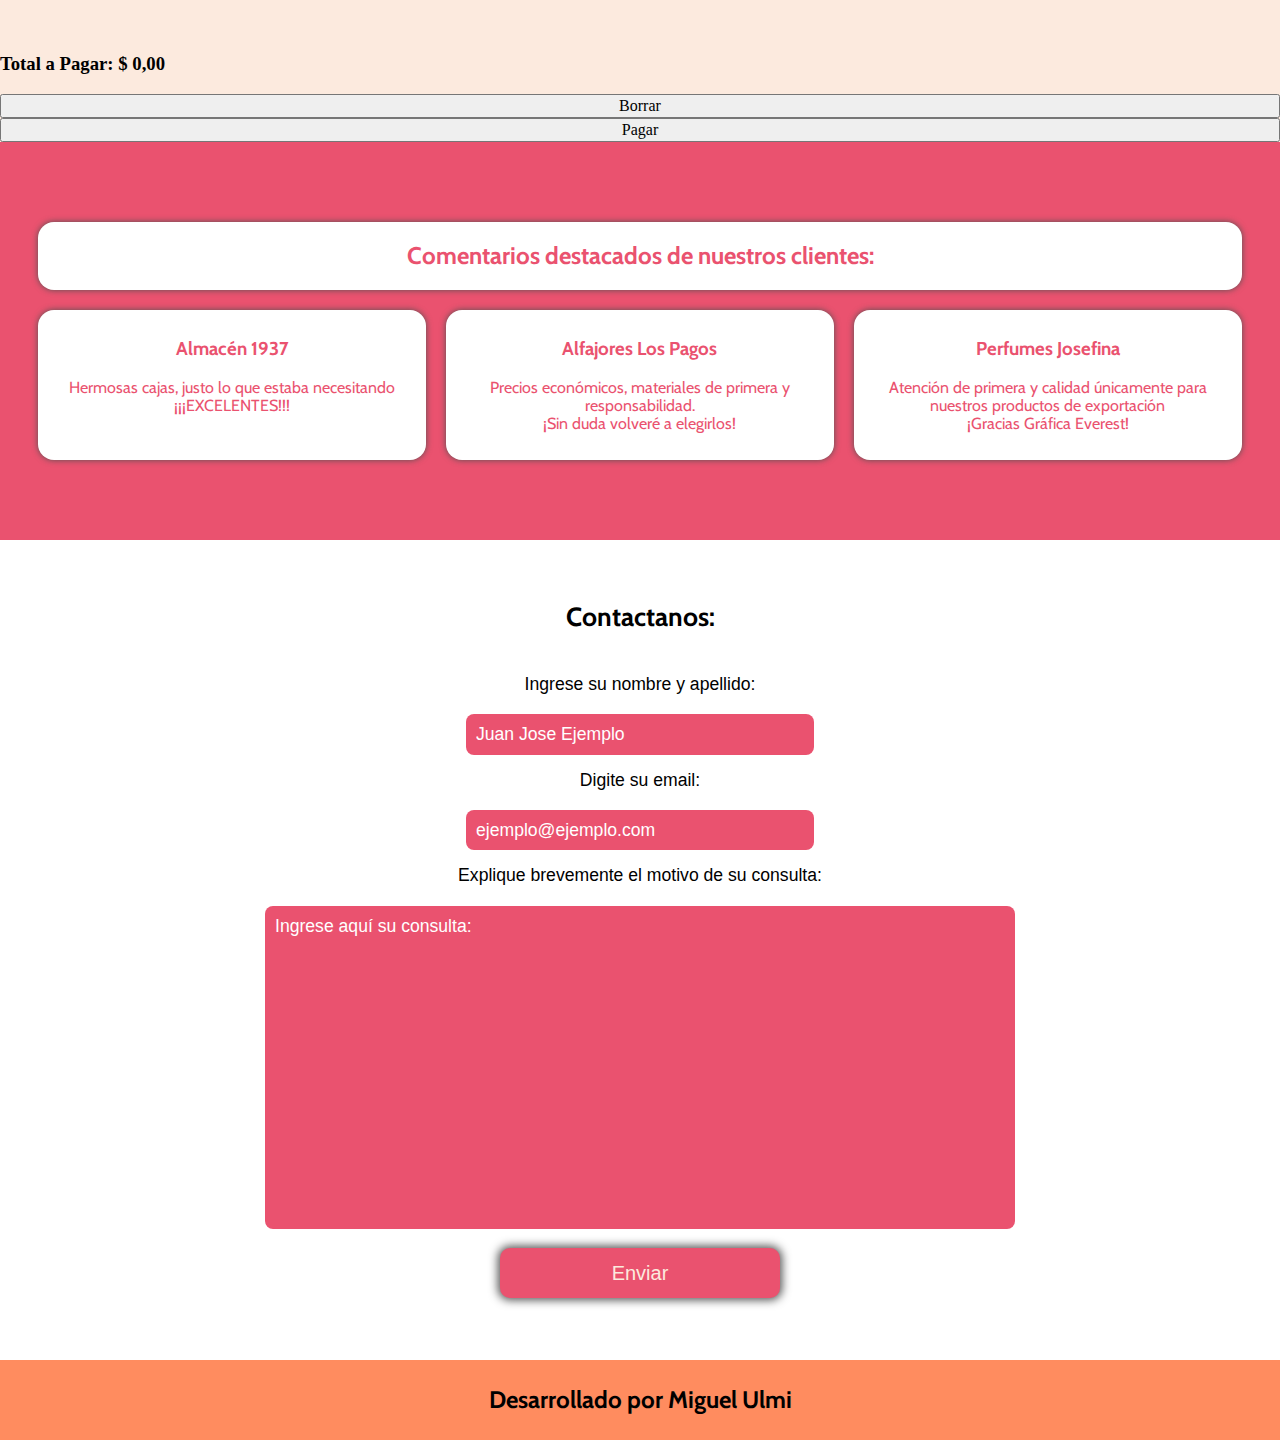
==== commit 404c7304: "Creacion del contenedor de productos" ====
--- a/index.html
+++ b/index.html
@@ -71,7 +71,14 @@
 
         <section id="carrito">
             <h2 class="carrito__titulo">Total de Productos</h2>
+            <div id="contenedor-productos">
+                <ul id="carrito-lista">
 
+                </ul>
+            </div>
+            <h3 id="carrito-total">Total a Pagar: $ 0,00</h3>
+            <button id="carrito-boton-borrar">Borrar</button>
+            <button id="carrito-boton-pagar">Pagar</button>
         </section>
 
         <section id="resenas">
--- a/styles/styles.css
+++ b/styles/styles.css
@@ -159,6 +159,7 @@
     font-weight: var(--peso-fuente-subtitulos);
     color: #FFFFFF;
     font-size: 1.2rem;
+    border-style: none;
 }
 
 .productos__caja__boton:hover{
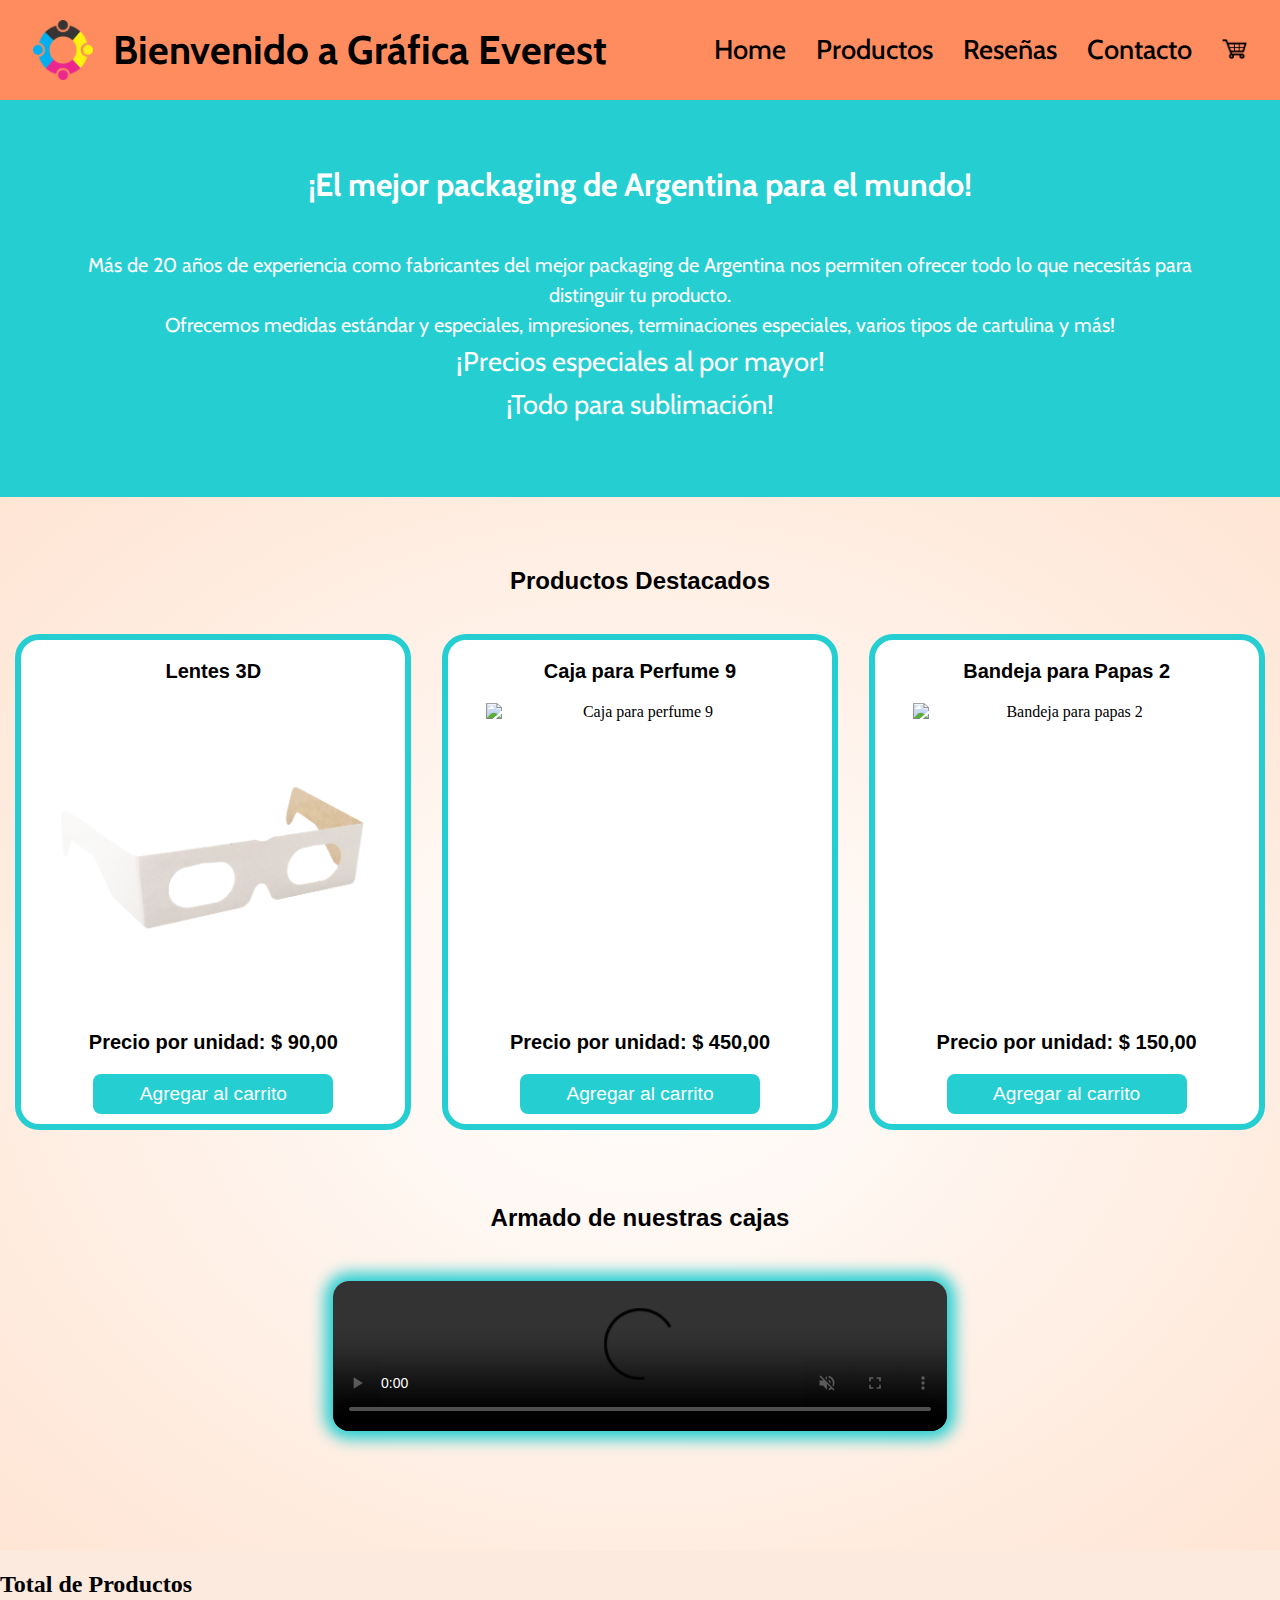
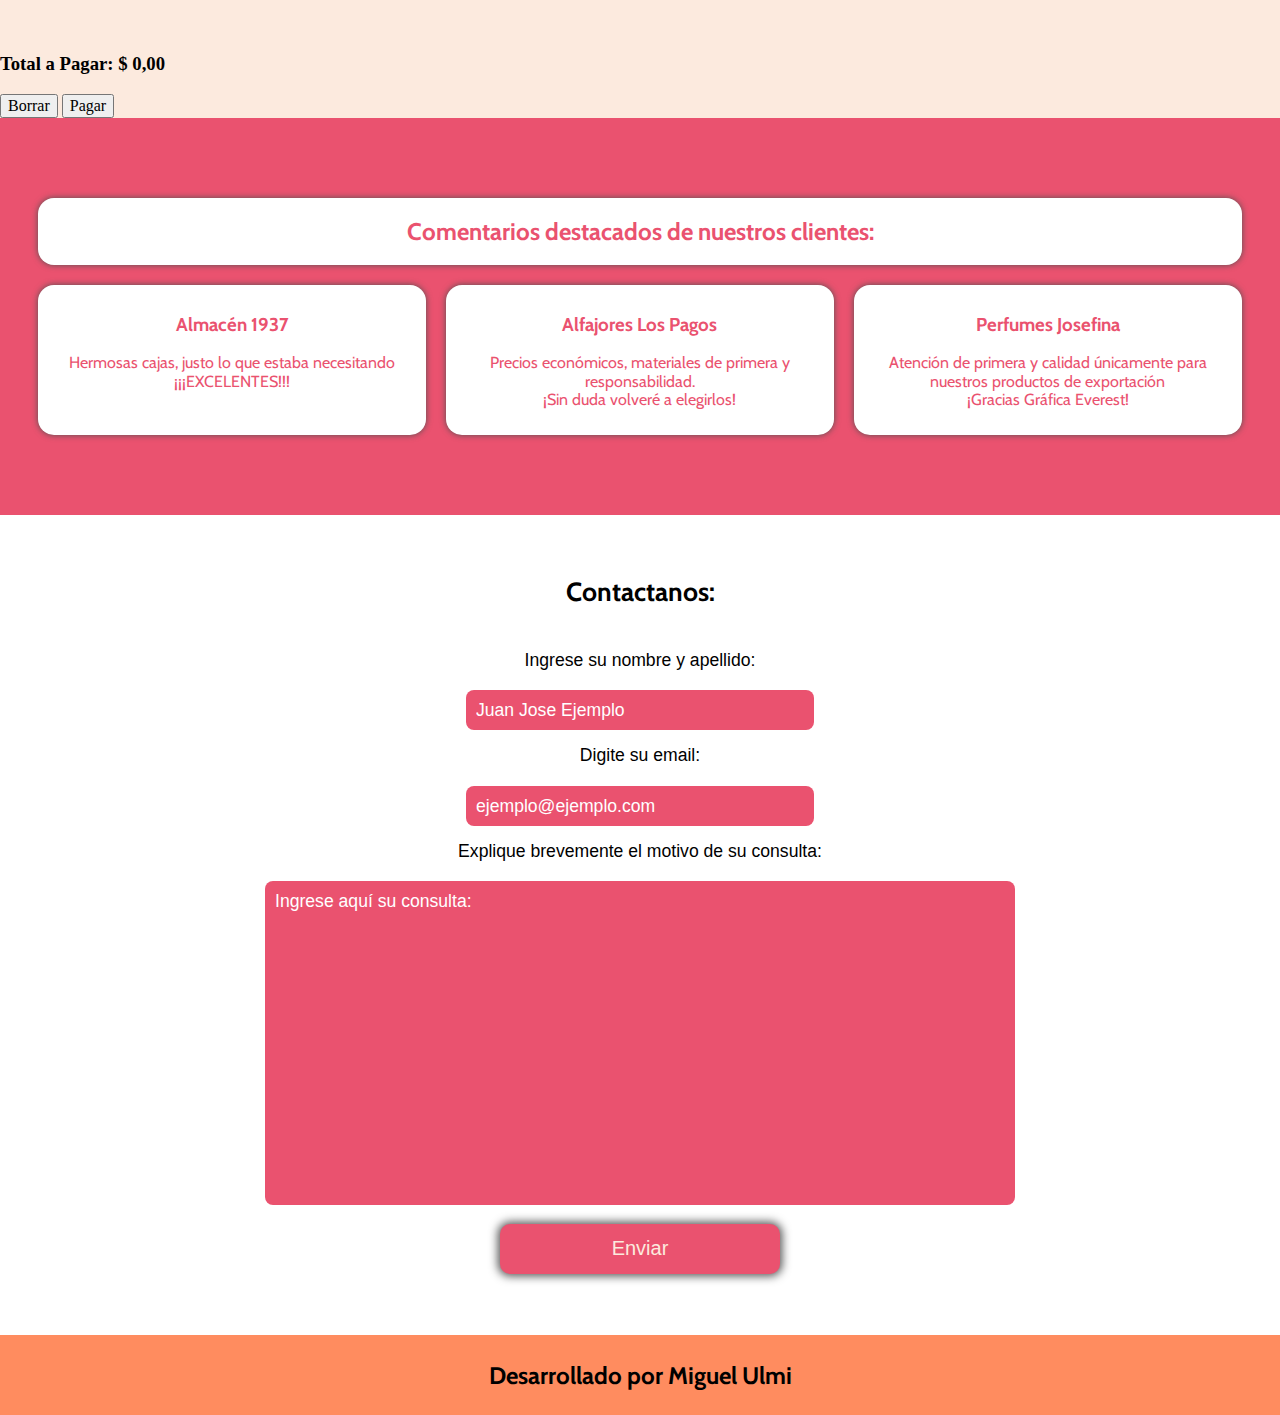
==== commit c354dcb2: "Mejorando semántica" ====
--- a/index.html
+++ b/index.html
@@ -76,9 +76,13 @@
 
                 </ul>
             </div>
-            <h3 id="carrito-total">Total a Pagar: $ 0,00</h3>
-            <button id="carrito-boton-borrar">Borrar</button>
-            <button id="carrito-boton-pagar">Pagar</button>
+            <div class="carrito__total">
+                <h3 id="carrito-total">Total a Pagar: $ 0,00</h3>
+                <div class="carrito__total__botones">
+                    <button id="carrito-boton-borrar">Borrar</button>
+                    <button id="carrito-boton-pagar">Pagar</button>
+                </div>
+            </div>
         </section>
 
         <section id="resenas">
